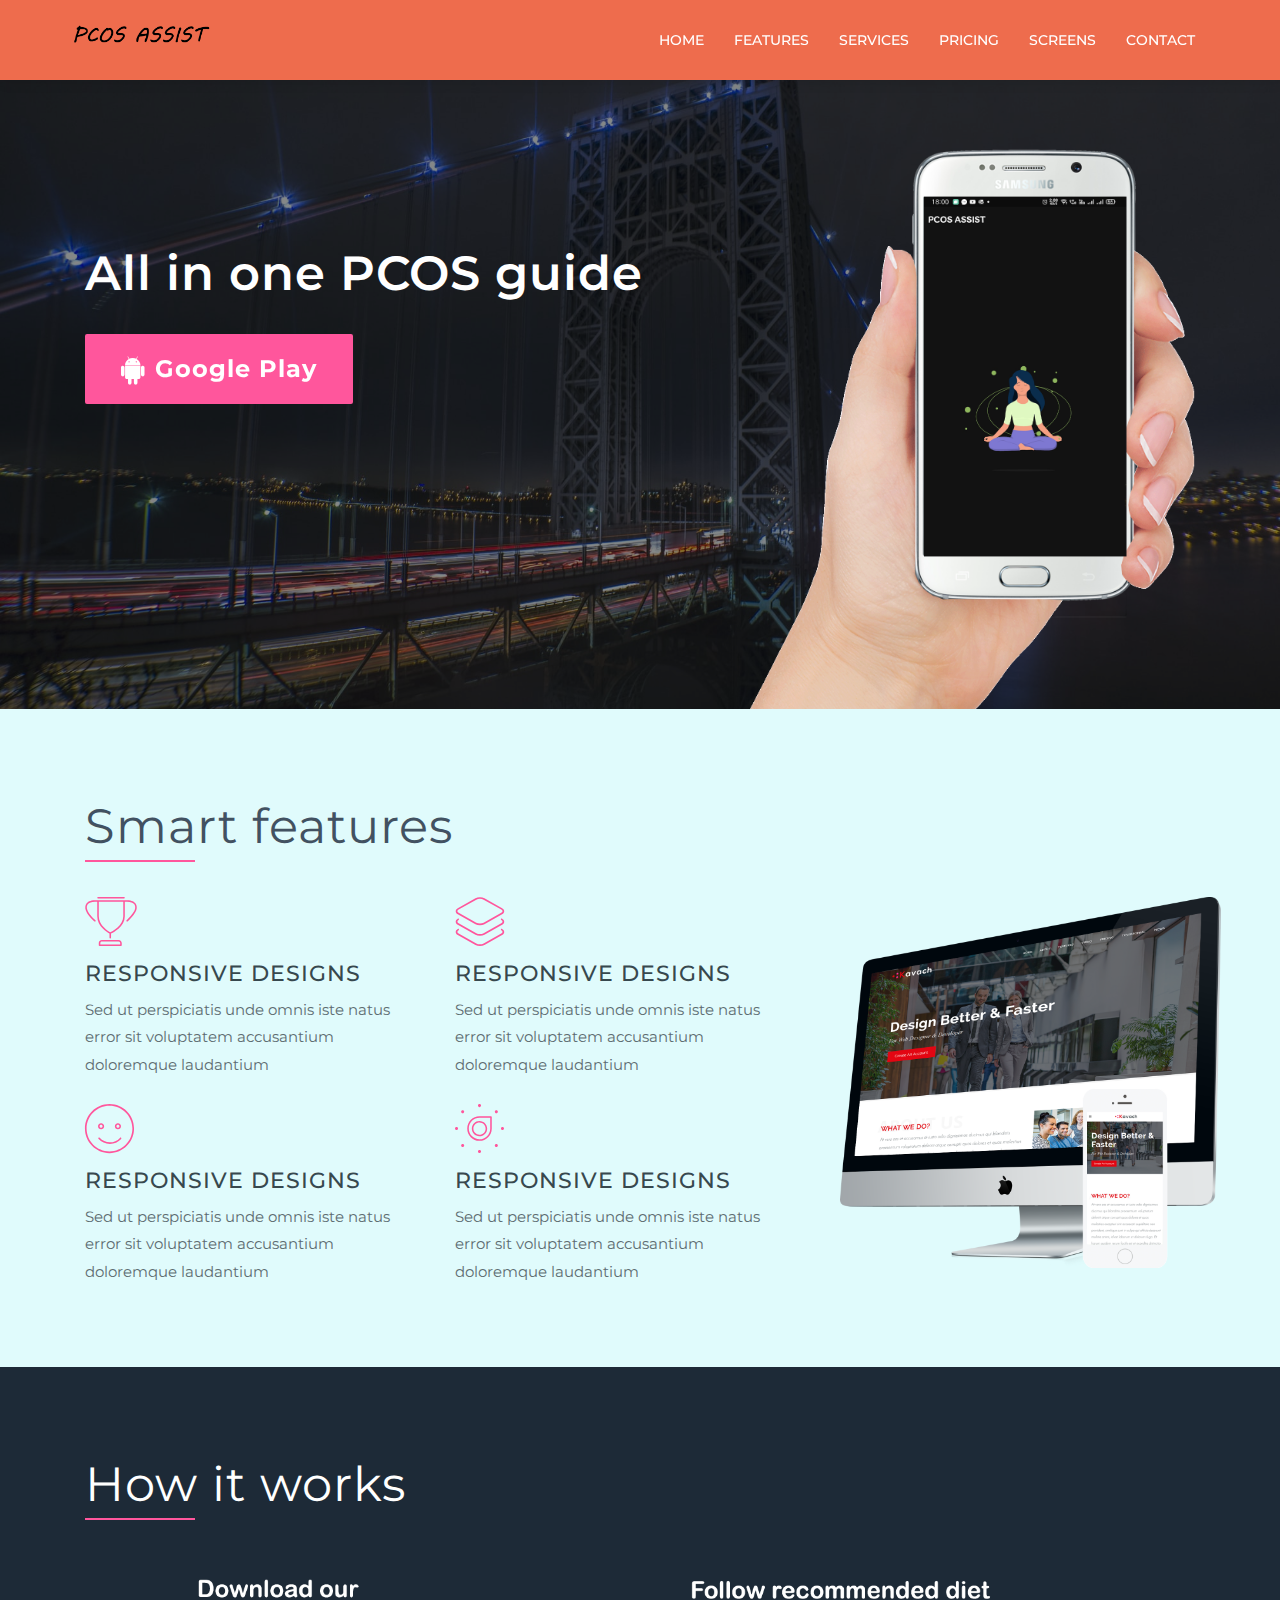
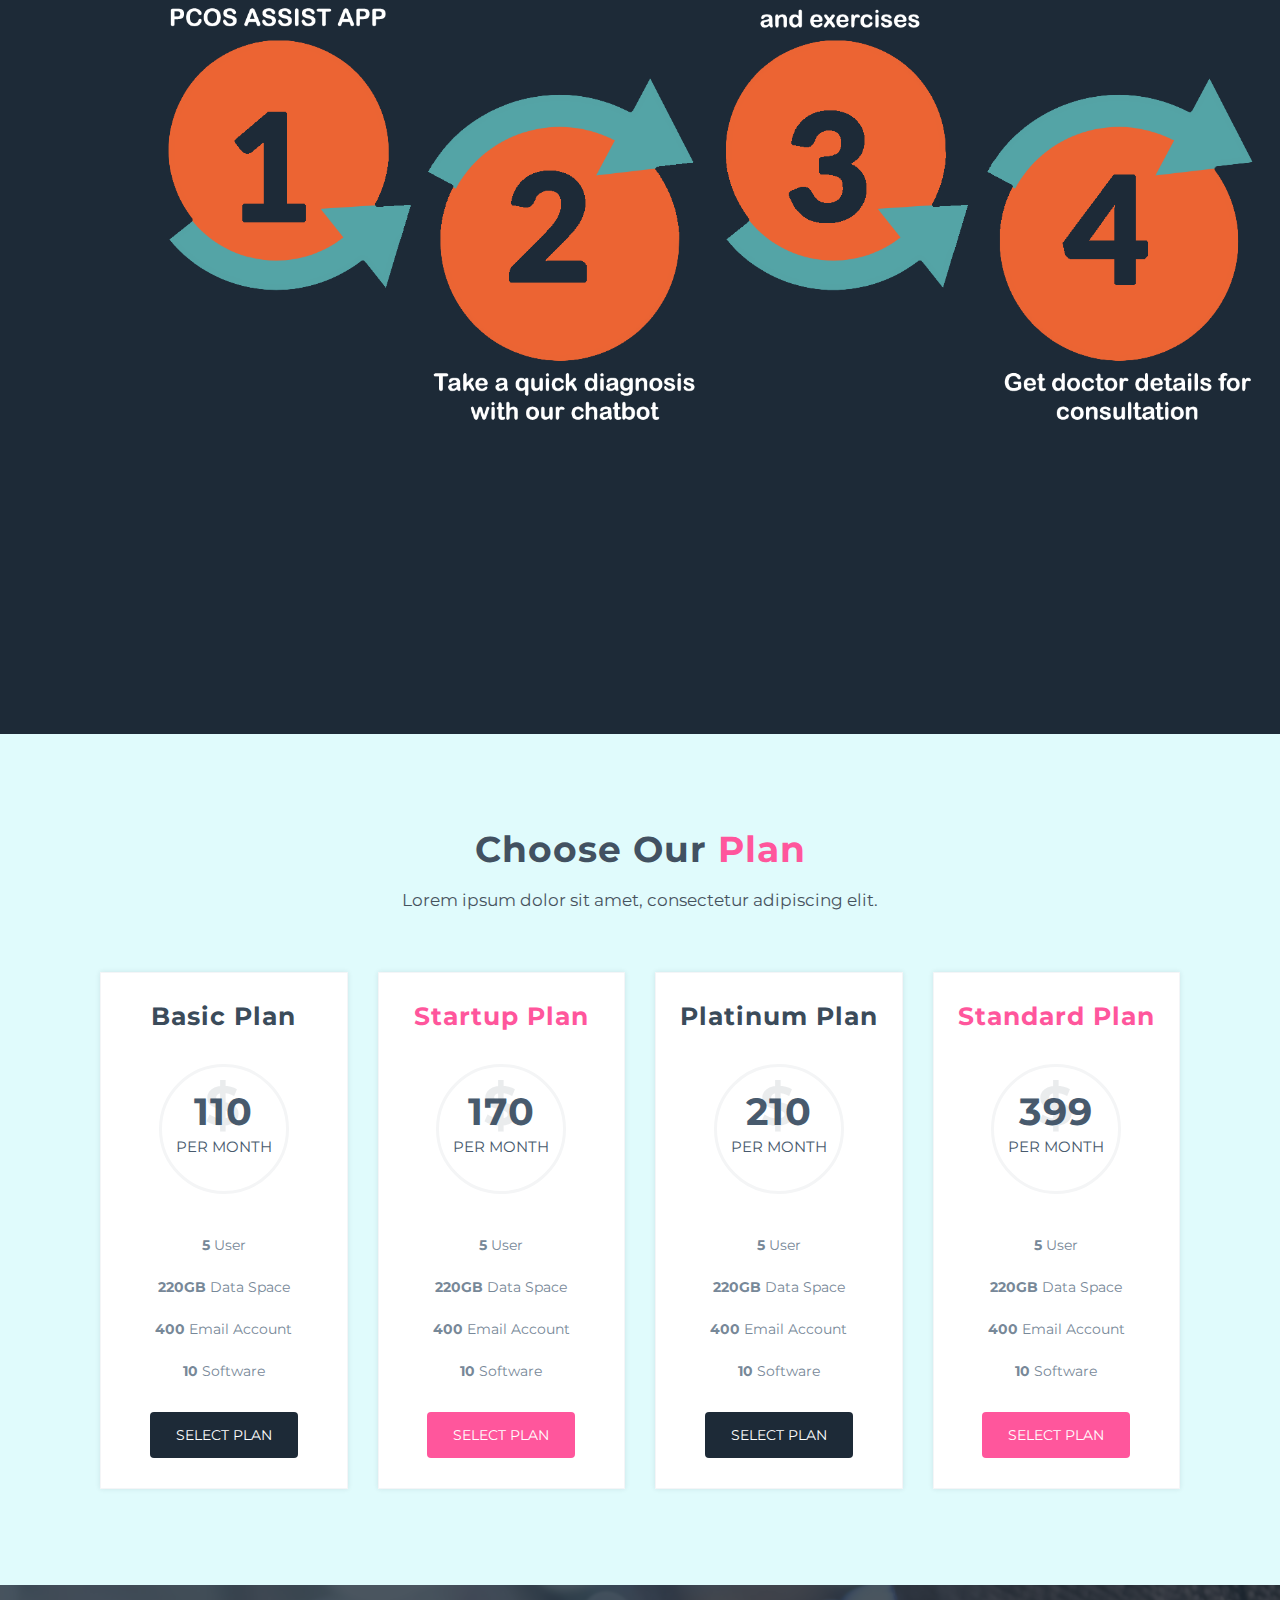
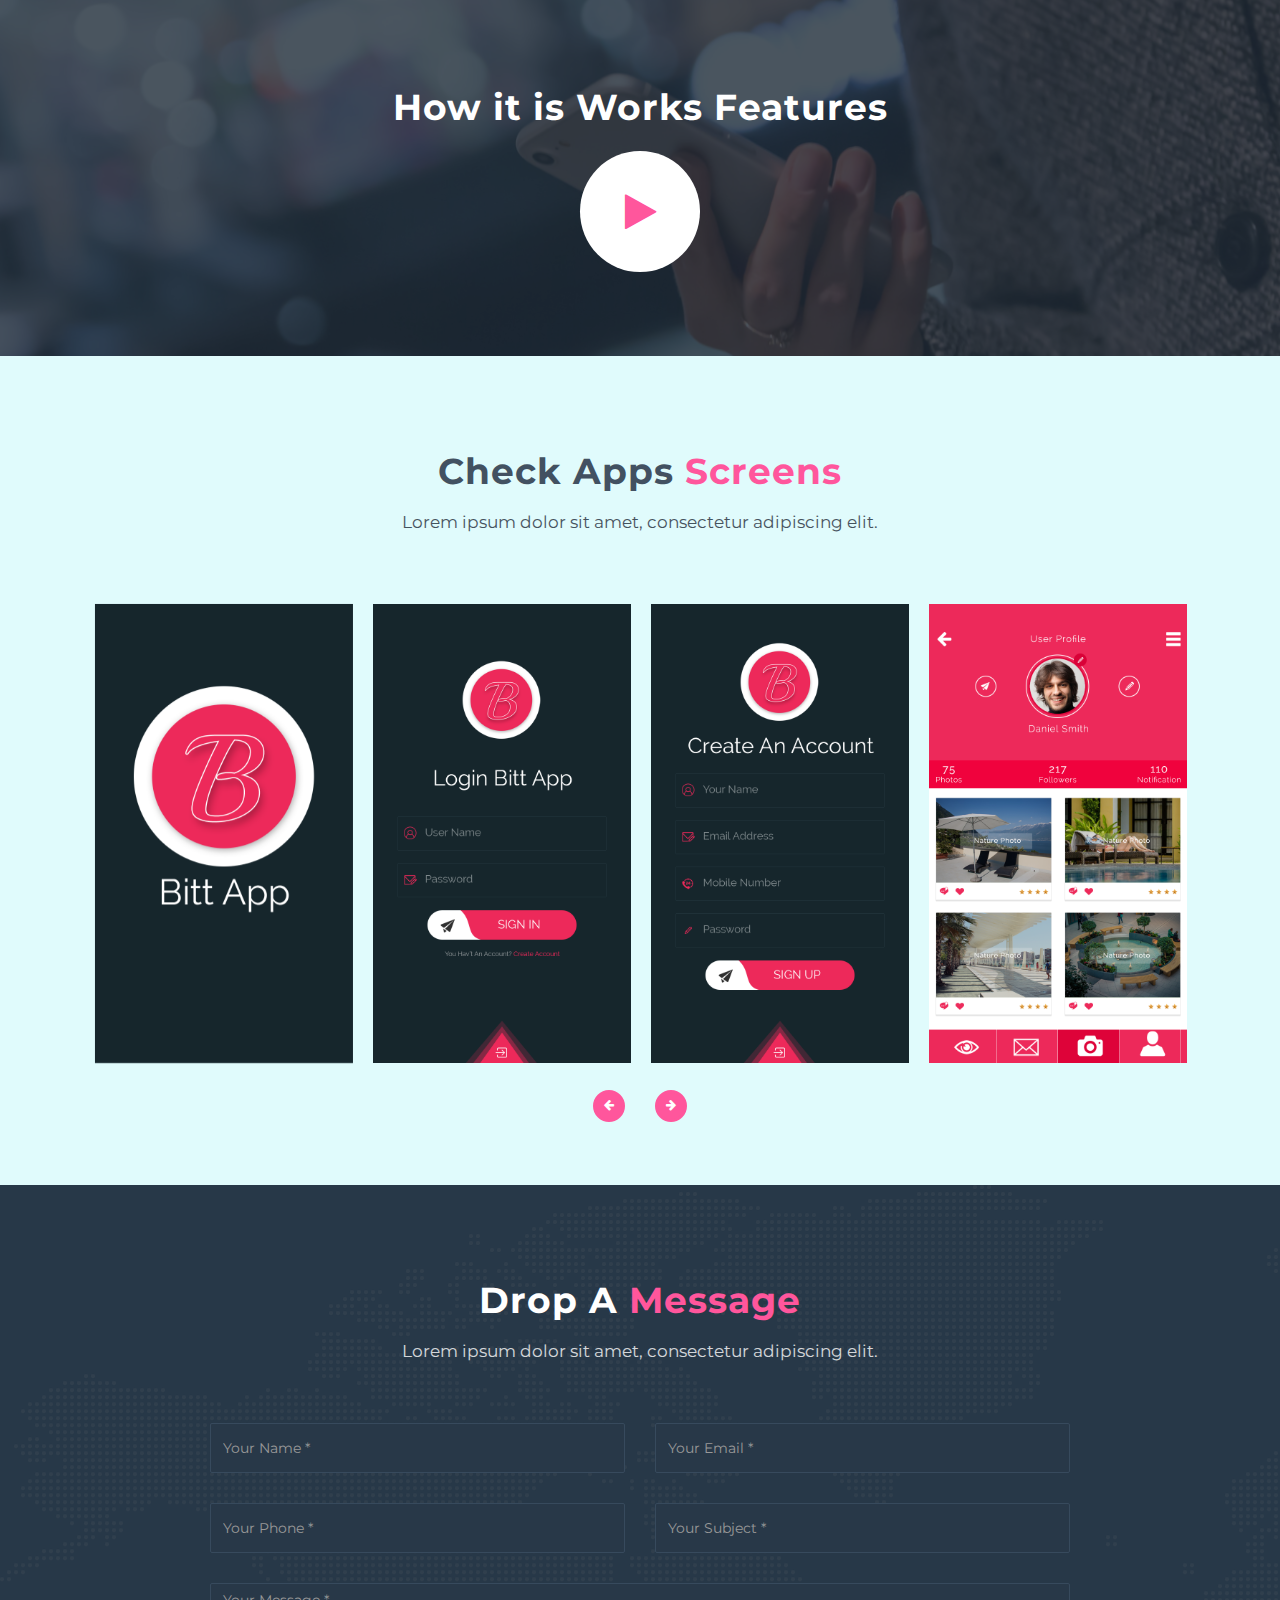
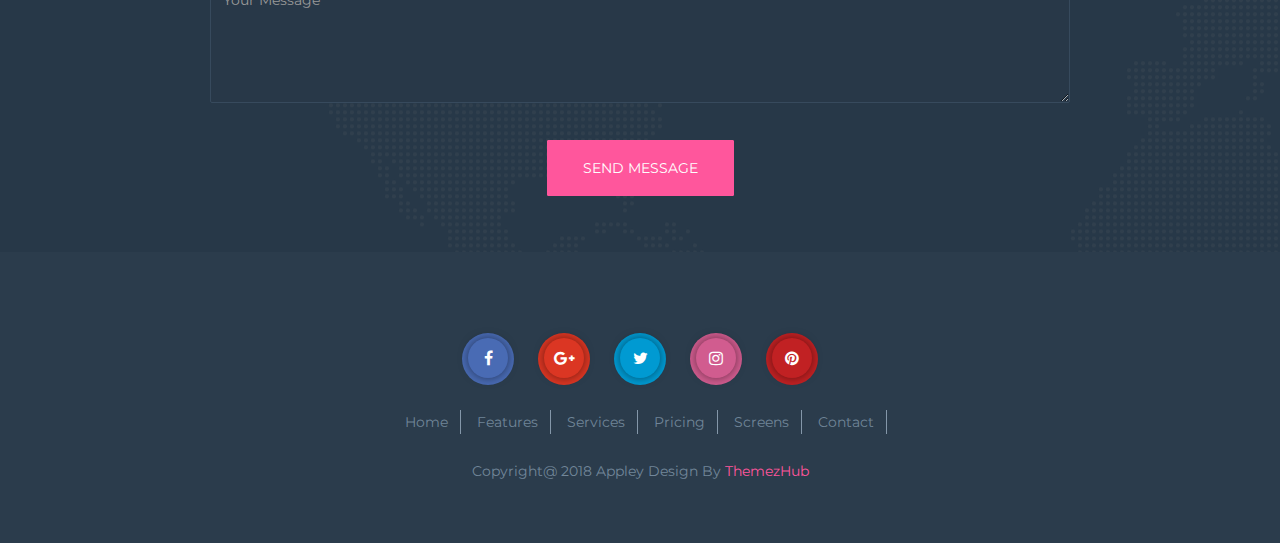
==== index.html @ 5e39ec42 "workflow" ====
<!DOCTYPE html>
<html class="no-js" lang="en"><!--<![endif]-->
	<head>
	<meta http-equiv="Content-Type" content="text/html; charset=UTF-8">
	<meta http-equiv="X-UA-Compatible" content="IE=edge">
	<meta name="viewport" content="width=device-width, initial-scale=1.0">
	<meta name="description" content="Appley is a Responsive HTML5 CSS3 Theme perfect for your business and presentation of your application.">
	<meta name="keywords" content="Software, Html5, Responsive Template, Landing Page, Landing Template, Bootstrap Responsive Template, Bottstrap Design, App, App Template">
	<meta name="robots" content="index,follow">

    <title>Pcos app - all in one guide</title>
    
    <!-- All Plugins Css -->
    <link href="css/plugins.css" rel="stylesheet">
    
    <!-- Custom style -->
    <link href="css/overwrite.css" rel="stylesheet">
    <link href="css/style.css" rel="stylesheet">
    <!-- HTML5 shim and Respond.js for IE8 support of HTML5 elements and media queries -->
    <!--[if lt IE 9]>
      <script src="js/html5shiv.min.js"></script>
      <script src="js/respond.min.js"></script>
    <![endif]-->

     <link rel="icon" type="text/css" href="img/pcos_favicon.png">
    
	</head>
	<body>
		<div class="wrapper">  
		<!-- Start Navigation -->
		<nav class="navbar navbar-default navbar-fixed white bootsnav on no-full">

			<div class="container">            
				<!-- End Atribute Navigation -->
				
				<!-- Start Header Navigation -->
				<div class="navbar-header">
					<button type="button" class="navbar-toggle" data-toggle="collapse" data-target="#navbar-menu">
						<i class="fa fa-bars"></i>
					</button>
					<a class="navbar-brand" href="#brand"><img src="img/logo.png" class="logo" alt=""></a>
				</div>
				<!-- End Header Navigation -->



				<!-- Begin: Navbar Section -->
				<div class="collapse navbar-collapse" id="navbar-menu">
					<ul class="nav navbar-nav navbar-right" id="my-navigation" data-in="fadeInDown" data-out="fadeOutUp">
						<li  class="active scroll"><a href="#home">Home</a></li>
						<li class="scroll"><a href="#features">Features</a></li>
						<li class="scroll"><a href="#services">Services</a></li>
						<li class="scroll"><a href="#pricing">Pricing</a></li>
						<li class="scroll"><a href="#screens">Screens</a></li>
						<li class="scroll"><a href="#contact">Contact</a></li>
					</ul>
				</div><!-- /.navbar-collapse -->
			</div>   
		</nav>
		<!-- End Navigation -->

		<div class="clearfix"></div>
		<!-- Main jumbotron for a primary marketing message or call to action -->
		<div class="banner" id="home" style="background:url(img/banner.jpeg) no-repeat;">  
			<!-- Wrapper for carousel items -->
			<div class="container">
				<div class="banner-caption">		
					<div class="col-md-7 col-sm-12 banner-text">
						<h1>All in one PCOS guide</h1>
						<a href="https://play.google.com/store/apps/details?id=com.doubleoseven.pcosapp" class="banner-btn login-btn" title="download" ><i class="fa fa-android"></i><h4>Google Play</h4></a>
					</div>
					<div class="col-md-5 hidden-sm hidden-xs">
						<img src="img/iphone.png" class="img-responsive" alt="iphone" />
					</div>
				</div>
			</div>
		</div>
		
		<!-- smart features-->
		<section class="smart-features" id="features">
			<div class="container">
				<div class="row">
					<div class="smart-header">
						<h1>Smart features</h1>
					</div>
				</div>
				<div class="row">
					<div class="col-md-8 col-sm-12 no-padd">
						<div class="col-md-6 col-sm-6 no-padd">
							<div class="features-caption">
								<span class="icon icon-trophy"></span>
								<h3>Responsive Designs</h3>
								<p>Sed ut perspiciatis unde omnis iste natus error sit voluptatem accusantium doloremque laudantium</p>
							</div>
						</div>
						<div class="col-md-6 col-sm-6 no-padd">
							<div class="features-caption">
								<span class="icon icon-layers"></span>
								<h3>Responsive Designs</h3>
								<p>Sed ut perspiciatis unde omnis iste natus error sit voluptatem accusantium doloremque laudantium</p>
							</div>
						</div>
						<div class="col-md-6 col-sm-6 no-padd">
							<div class="features-caption">
								<span class="icon icon-happy"></span>
								<h3>Responsive Designs</h3>
								<p>Sed ut perspiciatis unde omnis iste natus error sit voluptatem accusantium doloremque laudantium</p>
							</div>
						</div>
						<div class="col-md-6 col-sm-6 no-padd">
							<div class="features-caption">
								<span class="icon icon-dial"></span>
								<h3>Responsive Designs</h3>
								<p>Sed ut perspiciatis unde omnis iste natus error sit voluptatem accusantium doloremque laudantium</p>
							</div>
						</div>
					</div>
					<div class="col-md-4 col-sm-12">
						<img src="img/imack-2.png" alt="imack" class="img-responsive imack" />
					</div>
				</div>
			</div>
		</section>
		<!-- Hpw it works-->
		<section class="dark services" id="services">
			<div class="container">
				<div class="row">
					<div class="smart-header-2">
						<h1>How it works</h1>
					</div>
					<div class="workflow-container">
						<br/>
					<img    class="img-responsive imack" src="img\workflow.png" alt="workflow" class="img-responsive imack" />
				</div>
				</div>			
				
		</section>
		
		<!-- pricing plan-->
		<section class="pricing-table" id="pricing">
			<div class="container">
				<div class="row-heading">
						<h2>Choose Our <span>Plan</span></h2>
						<p>Lorem ipsum dolor sit amet, consectetur adipiscing elit.</p>
					</div>
				<div class="row no-padd">
					<div class="col-md-3 col-sm-6">
						<div class="pricing">
							<div class="prc-header">
								<h3>Basic Plan</h3>
							</div>
							<div class="prc-price">
								<h2>$</h2>
								<h3>110</h3>
								<p>Per month</p>
							</div>
							<ul>
								<li><strong>5</strong> User</li>
								<li><strong>220GB</strong> Data Space</li>
								<li><strong>400</strong> Email Account</li>
								<li><strong>10</strong> Software</li>
							</ul>
							<button type="submit" class="btn select-plan" name="" value="">Select Plan</button>
						</div>
					</div>
					<div class="col-md-3 col-sm-6">
						<div class="pricing active">
							<div class="prc-header">
								<h3>Startup Plan</h3>
							</div>
							<div class="prc-price">
								<h2>$</h2>
								<h3>170</h3>
								<p>Per month</p>
							</div>
							<ul>
								<li><strong>5</strong> User</li>
								<li><strong>220GB</strong> Data Space</li>
								<li><strong>400</strong> Email Account</li>
								<li><strong>10</strong> Software</li>
							</ul>
							<button type="submit" class="btn select-plan" name="" value="">Select Plan</button>
						</div>
					</div>
					<div class="col-md-3 col-sm-6">
						<div class="pricing">
							<div class="prc-header">
								<h3>Platinum Plan</h3>
							</div>
							<div class="prc-price">
								<h2>$</h2>
								<h3>210</h3>
								<p>Per month</p>
							</div>
							<ul>
								<li><strong>5</strong> User</li>
								<li><strong>220GB</strong> Data Space</li>
								<li><strong>400</strong> Email Account</li>
								<li><strong>10</strong> Software</li>
							</ul>
							<button type="submit" class="btn select-plan" name="" value="">Select Plan</button>
						</div>
					</div>
			
					<div class="col-md-3 col-sm-6">
						<div class="pricing active">
							<div class="prc-header">
								<h3>Standard Plan</h3>
							</div>
							<div class="prc-price">
								<h2>$</h2>
								<h3>399</h3>
								<p>Per month</p>
							</div>
							<ul>
								<li><strong>5</strong> User</li>
								<li><strong>220GB</strong> Data Space</li>
								<li><strong>400</strong> Email Account</li>
								<li><strong>10</strong> Software</li>
							</ul>
							<button type="submit" class="btn select-plan" name="" value="">Select Plan</button>
						</div>
					</div>
				</div>
			</div>
		</section>
		
		<!-- video section-->
			<section class="video-sec" id="video" style="background:url(img/video-bg.jpeg) no-repeat">
				<div class="container">
					<div class="row">
						<div class="heading">
							<h2>How it is Works Features</h2>
						</div>
					</div>
					<div class="video-part">
						<a href="#" data-toggle="modal" data-target="#my-video" class="video-btn" alt=""><i class="fa fa-play"></i></a>
					</div>
				</div>
			</section>
			
			<!-- app screen-->
			<section class="screen" id="screens">
				<div class="container">
					<div class="row">
						<div class="row-heading">
							<h2>Check Apps <span>Screens</span></h2>
							<p>Lorem ipsum dolor sit amet, consectetur adipiscing elit.</p>
						</div>
					</div>
					<div class="row">
						<div id="app-screen" class="owl-carousel owl-theme">
						  <div class="item">
						  <img src="img/screen-1.png" class="img-responsive">
						  </div>
							<div class="item">
								<img src="img/screen-2.png" class="img-responsive">
							</div>
							<div class="item">
								<img src="img/screen-3.png" class="img-responsive">
							</div>
							<div class="item">
								<img src="img/screen-4.png" class="img-responsive">
							</div>
							<div class="item">
								<img src="img/screen-5.png" class="img-responsive">
							</div>
							<div class="item">
								<img src="img/screen-2.png" class="img-responsive">
							</div>
							<div class="item">
								<img src="img/screen-1.png" class="img-responsive">
							</div>
						</div>
						<div class="customNavigation">
						  <a class="btn prev"><i class="fa fa-arrow-left"></i></a>
						  <a class="btn next"><i class="fa fa-arrow-right"></i></a>
						</div>
					</div>
				</div>
			</section>
			<!--.End app sreen-->
		
			<!-- contact form-->
			<section class="contact dark" id="contact">
				<div class="row">
					<div class="row-heading">
						<h2>Drop A <span>Message</span></h2>
						<p>Lorem ipsum dolor sit amet, consectetur adipiscing elit.</p>
					</div>
				</div>
				<div class="container">
					<div class="col-md-10 col-sm-12 col-md-offset-1">
						<div class="row contact-form">
						<form name="sentMessage" id="contactForm" novalidate>
							<div class="col-sm-6">
								<div class="form-group">
									<input type="text" class="form-control" placeholder="Your Name *" id="name" required data-validation-required-message="Please enter your name.">
									<p class="help-block text-danger"></p>
								</div>
							</div>
							
							<div class="col-sm-6">
								<div class="form-group">
									<input type="email" class="form-control" placeholder="Your Email *" id="email" required data-validation-required-message="Please enter your email address.">
									<p class="help-block text-danger"></p>
								</div>
							</div>
							<div class="col-sm-6">
								<div class="form-group">
									<input type="tel" class="form-control" placeholder="Your Phone *" id="phone" required data-validation-required-message="Please enter your phone number.">
									<p class="help-block text-danger"></p>
								</div>
							</div>
							
							<div class="col-sm-6">
								<div class="form-group">
									<input type="text" class="form-control" placeholder="Your Subject *" id="subject">
									<p class="help-block text-danger"></p>
								</div>
							</div>
							<div class="col-xs-12">
								<div class="form-group">
									<textarea class="form-control" placeholder="Your Message *" id="message" required data-validation-required-message="Please enter a message."></textarea>
									<p class="help-block text-danger"></p>
								</div>
								<div id="success"></div>
								<button type="submit" class="btn btn-success btn-caption submit">Send Message</button>
							</div>
							</form>
						</div>
					</div>	
				</div>
			</section>
			<!--./End contact form-->
			
			<!-- footer -->
			<footer>
				<div class="container">
					<div class="footer-widget">
						<div class="footer-social">
							<ul class="footer-social-pro">
								<li class="facebook"><a href="#"><i class="fa fa-facebook"></i></a></li>
								<li class="google"><a href="#"><i class="fa fa-google-plus"></i></a></li>
								<li class="twitter"><a href="#"><i class="fa fa-twitter"></i></a></li>
								<li class="instagram"><a href="#"><i class="fa fa-instagram"></i></a></li>
								<li class="pinterest"><a href="#"><i class="fa fa-pinterest"></i></a></li>
							</ul>
						</div>
						<div class="footer-widget">
							<ul class="footer-navi">
								<li><a href="#home">Home</a></li>
								<li><a href="#features">Features</a></li>
								<li><a href="#services">Services</a></li>
								<li><a href="#pricing">Pricing</a></li>
								<li><a href="#screens">Screens</a></li>
								<li><a href="#contact">Contact</a></li>
							</ul>
						</div>
						<div class="footer-widget-copy">
							<p>Copyright@ 2018 Appley Design By <a href="https://themezhub.com/">ThemezHub</a></p>
						</div>
					</div>
				</div>
			</footer>
			
			<!-- Video Popup -->
			<div class="modal fade" id="my-video" tabindex="-1" role="dialog" aria-labelledby="myModalLabel2" aria-hidden="true">
				<div class="modal-dialog">
					<div class="modal-content">
						<div class="modal-body">
							<iframe width="100%" height="315" src="https://www.youtube.com/embed/JNF0moyNw_A" frameborder="0" allowfullscreen></iframe>
						</div>
						</div>
				</div>
			</div>   
			<!-- Video Popup --> 


			
			<!-- START JAVASCRIPT -->
			<!-- Placed at the end of the document so the pages load faster -->
			<script type="text/javascript" src="js/jquery.min.js"></script>
			<script type="text/javascript" src="js/owl.carousel.min.js"></script>
			<script src="js/bootstrap.min.js"></script>
			<!-- Place this tag in your head or just before your close body tag. -->
			<!-- contact js-->
			<script src="js/jqBootstrapValidation.js"></script>
			<script src="js/contact_me.js"></script>
			
			<script async="" defer="" src="js/buttons.js"></script>
			<script src="js/bootsnav.js"></script>
			<script src="js/custom.js"></script>

			<script type="text/javascript">
			$('.navbar-nav a').click(function(){
			$('html, body').animate({
				scrollTop: $( $(this).attr('href') ).offset().top
			}, 800);
			return false;
			});
			</script>
			<script type="text/javascript">
			$('.footer-navi a').click(function(){
			$('html, body').animate({
				scrollTop: $( $(this).attr('href') ).offset().top
			}, 800);
			return false;
			});
			</script>
		</div>
	</body>
</html>
---- css/overwrite.css ----
/* ==============================================================

Template name : Bootsnav - Multi Purpose Header
Categorie : Bootstrap Menu in CSS
Author : adamnurdin01
Version : v.1.1
Created : 2016-06-02
Last update : 2016-06-11

============================================================== */
/*
Typography
=========================== */
html,body {
    width:100%;
    height: auto;
    margin:0;
    padding:0;
    overflow-x: hidden;
}

body {
    font-family: 'Open Sans', sans-serif;
    position: relative;
	font-size:14px;
	line-height:24px;
	color:#6f6f6f;
}

a{
    color: #6f6f6f;
}

a,
a:active,
a:focus,
a:hover{
	outline:none;
	-webkit-transition: all 0.3s ease-in-out;
	-moz-transition: all 0.3s ease-in-out;
	-o-transition: all 0.3s ease-in-out;
	-ms-transition: all 0.3s ease-in-out;
	transition: all 0.3s ease-in-out;
}

a:hover{
	text-decoration:underline;
}

h1, h2, h3, h4, h5, h6{
	color:#3f3f3f;
	margin:0 0 15px 0;
    letter-spacing: 1px;
    font-weight: bold;
}


p{
	margin-bottom:20px;
}

.wrapper{
    min-height: 800px;
}

/*
Navbar
=========================== */
/* Navbar Atribute ------*/
.attr-nav > ul > li > a{
    padding: 28px 15px;
}

ul.cart-list > li.total > .btn{
    border-bottom: solid 1px #cfcfcf !important;
    color: #fff !important;
    padding: 10px 15px;
}
nav.navbar.bootsnav{
background-color:#ffffff;
border-bottom:1px solid #e4e4e4;
}
@media (min-width: 1024px) {
    /* Navbar General ------*/
    nav.navbar ul.nav > li > a{
        padding: 30px 15px;
        font-weight: 600;
    }
    
    nav.navbar .navbar-brand{
        margin-top: 0;
    }
    
    nav.navbar .navbar-brand img.logo{
        width: 150px;
    }

    nav.navbar .navbar-brand{
        margin-top: 4px;
    }
    
    nav.navbar .navbar-brand img.logo{
        width: 140px;
    }
    
    nav.navbar li.dropdown ul.dropdown-menu{
        border-top: solid 5px;
    }
    
    /* Navbar Center ------*/
    nav.navbar-center .navbar-brand{
        margin: 0 !important;
    }
    
    /* Navbar Brand Top ------*/
    nav.navbar-brand-top .navbar-brand{
        margin: 10px !important;
    }
    
    /* Navbar Full ------*/
    nav.navbar-full .navbar-brand{
        position: relative;
        top: -15px;
    }
    
    /* Navbar Sidebar ------*/
    nav.navbar-sidebar ul.nav,
    nav.navbar-sidebar .navbar-brand{
        margin-bottom: 50px;
    }
    
    nav.navbar-sidebar ul.nav > li > a{
        padding: 10px 15px;
        font-weight: bold;
    }
    
    /* Navbar Transparent & Fixed ------*/
    nav.navbar.bootsnav.navbar-transparent.white{
        background-color:#ffffff;
        border-bottom: none;
    }
    
    nav.navbar.navbar-inverse.bootsnav.navbar-transparent.dark,
    nav.navbar.bootsnav.navbar-transparent.dark{
        background-color: rgba(0,0,0,0.3);
        border-bottom: solid 1px #555;
    }
    
    nav.navbar.bootsnav.navbar-transparent.white .attr-nav{
        border-left: solid 1px #bbb;
    }
    
    nav.navbar.navbar-inverse.bootsnav.navbar-transparent.dark .attr-nav,
    nav.navbar.bootsnav.navbar-transparent.dark .attr-nav{
        border-left: solid 1px #555;
    }
    
    nav.navbar.bootsnav.no-background.white .attr-nav > ul > li > a,
    nav.navbar.bootsnav.navbar-transparent.white .attr-nav > ul > li > a,
    nav.navbar.bootsnav.navbar-transparent.white ul.nav > li > a,
    nav.navbar.bootsnav.no-background.white ul.nav > li > a{
        color: rgba(255,255,255,0,5);
    }
    
    nav.navbar.bootsnav.navbar-transparent.dark .attr-nav > ul > li > a,
    nav.navbar.bootsnav.navbar-transparent.dark ul.nav > li > a{
        color: #eee;
    }
}

@media (max-width: 992px) {
    /* Navbar General ------*/
    nav.navbar .navbar-brand{
        margin-top: 0;
        position: relative;
        top: -2px;
    }
    
    nav.navbar .navbar-brand img.logo{
        width: 140px;
    }
    
    .attr-nav > ul > li > a{
        padding: 16px 15px 15px;
    }
    
    /* Navbar Mobile slide ------*/
    nav.navbar.navbar-mobile ul.nav > li > a{
        padding: 15px 15px;
    }
    
    nav.navbar.navbar-mobile ul.nav ul.dropdown-menu > li > a{
        padding-right: 15px !important;
        padding-top: 15px !important;
        padding-bottom: 15px !important;
    }
    
    nav.navbar.navbar-mobile ul.nav ul.dropdown-menu .col-menu .title{
        padding-right: 30px !important;
        padding-top: 13px !important;
        padding-bottom: 13px !important;
    }
    
    nav.navbar.navbar-mobile ul.nav ul.dropdown-menu .col-menu ul.menu-col li a{
        padding-top: 13px !important;
        padding-bottom: 13px !important;
    }
    
    /* Navbar Full ------*/
     nav.navbar-full .navbar-brand{
        top: 0;
        padding-top: 10px;
    }
}

/* Navbar Inverse
=================================*/
nav.navbar.navbar-inverse{
    background-color: #222;
    border-bottom: solid 1px #303030;
}

nav.navbar.navbar-inverse ul.cart-list > li.total > .btn{
    border-bottom: solid 1px #222 !important;
}

nav.navbar.navbar-inverse ul.cart-list > li.total .pull-right{
    color: #fff;
}

nav.navbar.navbar-inverse.megamenu ul.dropdown-menu.megamenu-content .content ul.menu-col li a,
nav.navbar.navbar-inverse ul.nav > li > a{
    color: #eee;
}

nav.navbar.navbar-inverse ul.nav > li.dropdown > a{
    background-color: #222;
}

nav.navbar.navbar-inverse li.dropdown ul.dropdown-menu > li > a{
    color: #999;
}

nav.navbar.navbar-inverse ul.nav .dropdown-menu h1,
nav.navbar.navbar-inverse ul.nav .dropdown-menu h2,
nav.navbar.navbar-inverse ul.nav .dropdown-menu h3,
nav.navbar.navbar-inverse ul.nav .dropdown-menu h4,
nav.navbar.navbar-inverse ul.nav .dropdown-menu h5,
nav.navbar.navbar-inverse ul.nav .dropdown-menu h6{
    color: #fff;
}

nav.navbar.navbar-inverse .form-control{
    background-color: #333;
    border-color: #303030;
    color: #fff;
}

nav.navbar.navbar-inverse .attr-nav > ul > li > a{
    color: #eee;
}

nav.navbar.navbar-inverse .attr-nav > ul > li.dropdown ul.dropdown-menu{
    background-color: #222;
    border-left: solid 1px #303030;
    border-bottom: solid 1px #303030;
    border-right: solid 1px #303030;
}

nav.navbar.navbar-inverse ul.cart-list > li{
    border-bottom: solid 1px #303030;
    color: #eee;
}

nav.navbar.navbar-inverse ul.cart-list > li img{
    border: solid 1px #303030;
}

nav.navbar.navbar-inverse ul.cart-list > li.total{
    background-color: #333;
}

nav.navbar.navbar-inverse .share ul > li > a{
    background-color: #555;
}

nav.navbar.navbar-inverse .dropdown-tabs .tab-menu{
    border-right: solid 1px #303030;
}

nav.navbar.navbar-inverse .dropdown-tabs .tab-menu > ul > li > a{
    border-bottom: solid 1px #303030;
}

nav.navbar.navbar-inverse .dropdown-tabs .tab-content{
    border-left: solid 1px #303030;
}

nav.navbar.navbar-inverse .dropdown-tabs .tab-menu > ul > li > a:hover,
nav.navbar.navbar-inverse .dropdown-tabs .tab-menu > ul > li > a:focus,
nav.navbar.navbar-inverse .dropdown-tabs .tab-menu > ul > li.active > a{
    background-color: #333 !important;
}

nav.navbar-inverse.navbar-full ul.nav > li > a{
    border:none;
}

nav.navbar-inverse.navbar-full .navbar-collapse .wrap-full-menu{
    background-color: #222;
}

nav.navbar-inverse.navbar-full .navbar-toggle{
    background-color: #222 !important;
    color: #6f6f6f;
}

@media (min-width: 1024px) {
    nav.navbar.navbar-inverse ul.nav .dropdown-menu{
        background-color: #222 !important;
        border-left: solid 1px #303030 !important;
        border-bottom: solid 1px #303030 !important;
        border-right: solid 1px #303030 !important;
    }

    nav.navbar.navbar-inverse li.dropdown ul.dropdown-menu > li > a{
        border-bottom: solid 1px #303030;
    }
    
    nav.navbar.navbar-inverse ul.dropdown-menu.megamenu-content .col-menu{
        border-left: solid 1px #303030;
        border-right: solid 1px #303030;
    }
    
    nav.navbar.navbar-inverse.navbar-transparent.dark{
        background-color: rgba(0,0,0,0.3);
        border-bottom: solid 1px #999;
    }
    
    nav.navbar.navbar-inverse.navbar-transparent.dark .attr-nav{
        border-left: solid 1px #999;
    }
    
    nav.navbar.navbar-inverse.no-background.white .attr-nav > ul > li > a,
    nav.navbar.navbar-inverse.navbar-transparent.dark .attr-nav > ul > li > a,
    nav.navbar.navbar-inverse.navbar-transparent.dark ul.nav > li > a,
    nav.navbar.navbar-inverse.no-background.white ul.nav > li > a{
        color: #fff;
    }
    
    nav.navbar.navbar-inverse.no-background.dark .attr-nav > ul > li > a,
    nav.navbar.navbar-inverse.no-background.dark .attr-nav > ul > li > a,
    nav.navbar.navbar-inverse.no-background.dark ul.nav > li > a,
    nav.navbar.navbar-inverse.no-background.dark ul.nav > li > a{
        color: #3f3f3f;
    }
}
@media (max-width: 992px)  {
    nav.navbar.navbar-inverse .navbar-toggle{
        color: #eee;
        background-color: #222 !important;
    }
    
    nav.navbar.navbar-inverse .navbar-nav > li > a{
        border-top: solid 1px #303030;
        border-bottom: solid 1px #303030;
    }
    
    nav.navbar.navbar-inverse ul.nav li.dropdown ul.dropdown-menu  > li > a{
        color: #999;
        border-bottom: solid 1px #303030;
    }
    
    nav.navbar.navbar-inverse .dropdown .megamenu-content .col-menu .title{
        border-bottom: solid 1px #303030;
        color: #eee;
    }
    
    nav.navbar.navbar-inverse .dropdown .megamenu-content .col-menu ul > li > a{
        border-bottom: solid 1px #303030;
        color: #999 !important;
    }
    
    nav.navbar.navbar-inverse .dropdown .megamenu-content .col-menu.on:last-child .title{
        border-bottom: solid 1px #303030;
    }
    
    nav.navbar.navbar-inverse .dropdown-tabs .tab-menu > ul{
        border-top: solid 1px #303030;
    }
    
    nav.navbar.navbar-inverse.navbar-mobile .navbar-collapse{
        background-color: #222;
    }
}

@media (min-width: 768px)  {
.carousel-caption {
    right: 5%;
    left: 5%;
    padding-bottom: 30px;
	top:35%;
}
.carousel-caption img{
max-width:100%;
position:relative;
top:-100px;
}
.carousel.slide{
/*height:90vh;*/
}
}
@media (max-width: 767px)  {
    nav.navbar.navbar-inverse.navbar-mobile ul.nav{
        border-top: solid 1px #222;
    }
	.carousel.slide .carousel-caption{
	padding:40px 0;
	}
}
---- css/style.css ----
/*------------------------------------------------------------------
Project:	Appley
Version:	1.0
Last change:	April 17 2018
Primary use:	App Landing Page
-------------------------------------------------------------------*/

/* ==========================================================================
   Author's custom styles
========================================================================== */
@import url("https://fonts.googleapis.com/css?family=Raleway:300,400,500,700,800");
@import url("https://fonts.googleapis.com/css?family=Montserrat:300,400,500,600,700");
/*---------------General style---------------*/
a:hover,
a:focus {
  text-decoration: none;
}
body {
  background: #e0fbfc;
  font-family: "Montserrat", sans-serif;
}
section {
  padding: 6.5em 0 4em 0;
}
.dark {
  background: #1d2a37;
}
.no-padd {
  padding: 0;
}
.dark .row-heading h2 {
  color: #ffffff;
  text-align: center;
  font-family: "Montserrat", sans-serif;
}
.dark .row-heading h2 span {
  color: #ff569c;
}
.row-heading {
  margin-bottom: 60px;
}
.row-heading h2 {
  color: #425161;
  font-family: "Montserrat", sans-serif;
  text-align: center;
}
.row-heading h2 span {
  color: #ff569c;
}
.row-heading p {
  color: #1d2a37;
  font-size: 17px;
  text-align: center;
  opacity: 0.8;
  font-family: "Montserrat", sans-serif;
}
.dark .row-heading p {
  color: #ffffff;
  text-align: center;
  font-family: "Montserrat", sans-serif;
  opacity: 0.8;
}
/* ==========================================================================
Navigation Style Start
========================================================================== */
nav.navbar.bootsnav {
  background-color: #ee6c4d;
  border-bottom: 1px solid #ff569c;
  box-shadow: 2px 2px 12px 0px rgba(0, 0, 0, 0.1);
  -webkit-box-shadow: 2px 2px 12px 0px rgba(0, 0, 0, 0.1);
  -moz-box-shadow: 2px 2px 12px 0px rgba(0, 0, 0, 0.1);
  -o-box-shadow: 2px 2px 12px 0px rgba(0, 0, 0, 0.1);
  -ms-box-shadow: 2px 2px 12px 0px rgba(0, 0, 0, 0.1);
  border-radius: 0;
  border: none;
  margin-bottom: 0;
}
nav.navbar.bootsnav ul.nav > li > a {
  color: #ffffff;
  font-weight: 500;
}
nav.navbar.bootsnav ul.nav li.megamenu-fw > a:hover,
nav.navbar.bootsnav ul.nav li.megamenu-fw > a:focus,
nav.navbar.bootsnav ul.nav li.active > a:hover,
nav.navbar.bootsnav ul.nav li.active > a:focus,
nav.navbar.bootsnav ul.nav li.active > a {
  background-color: transparent;
  border-bottom: none;
  color: #ffffff;
}
/* ==========================================================================
Scroll Effect Style Start
========================================================================== */
.hiddens {
  opacity: 0;
}

.visible {
  opacity: 1;
}
/* ==========================================================================
Banner Style Start
========================================================================== */
.banner {
  background-size: cover !important;
  background-repeat: no-repeat;
  position: relative;
  padding-top: 10%;
  overflow: hidden;
}
.banner:before {
  position: absolute;
  top: 0;
  bottom: 0;
  left: 0;
  right: 0;
  display: block;
  content: "";
  background: rgba(12, 15, 18, 0.5);
}
.banner-text {
  margin-top: 10%;
}
.banner h1 {
  color: #ffffff;
  text-align: left;
  text-shadow: none;
  font-family: "Montserrat", sans-serif;
  font-weight: 600;
  line-height: 1.3;
}
.banner img {
  float: left;
}

.download-btn {
  display: inline-block;
  float: left;
  -webkit-transform: translateZ(0);
  transform: translateZ(0);
  box-shadow: 0 0 1px rgba(0, 0, 0, 0);
  -webkit-backface-visibility: hidden;
  backface-visibility: hidden;
  -moz-osx-font-smoothing: grayscale;
  position: relative;
  padding: 18px 34px;
  background: rgba(255, 255, 255, 0.2);
  border: 2px solid #ffffff;
  color: #ffffff;
  border-radius: 2px;
  margin-right: 15px;
  font-size: 24px;
  margin-top: 15px;
  margin-bottom: 15px;
  font-family: "Montserrat", sans-serif;
  text-align: center;
}
.banner-btn h4 {
  text-align: left;
  font-family: "Montserrat", sans-serif;
  display: inline-block;
  margin: 0;
  color: #ffffff;
}
.banner-btn.login-btn i {
  color: #ffffff;
}
.banner-btn i {
  color: #ff569c;
  font-size: 30px;
  margin-right: 10px;
  float: left;
}
.banner-btn:hover h4 {
  color: #ffffff;
}

.login-btn {
  display: inline-block;
  float: left;
  -webkit-transform: translateZ(0);
  transform: translateZ(0);
  box-shadow: 0 0 1px rgba(0, 0, 0, 0);
  -webkit-backface-visibility: hidden;
  backface-visibility: hidden;
  -moz-osx-font-smoothing: grayscale;
  position: relative;
  padding: 18px 34px;
  background: #ff569c;
  border: 2px solid #ff569c;
  color: #ffffff;
  font-size: 24px;
  border-radius: 2px;
  margin-top: 15px;
  margin-bottom: 15px;
  font-family: "Montserrat", sans-serif;
}
.login-btn:hover {
  color: #ed295a;
}

.row {
  margin-right: 15px;
  margin-left: 15px;
}
/*--------------Smart features---------------*/
.smart-header {
  margin-bottom: 2.5em;
}
.smart-header-2 {
  margin-bottom: 2.5em;
}
.features-caption {
  margin-bottom: 25px;
  padding-right: 30px;
}
.smart-header h1 {
  font-weight: 400;
  color: #425161;
  position: relative;
  padding-bottom: 10px;
  font-family: "Montserrat", sans-serif;
}
.smart-header h1:before {
  position: absolute;
  left: 0;
  bottom: 0;
  content: "";
  display: block;
  height: 2px;
  width: 110px;
  background: #ff569c;
}
.smart-header-2 h1 {
  font-weight: 400;
  color: #ffffff;
  position: relative;
  padding-bottom: 10px;
  font-family: "Montserrat", sans-serif;
}
.smart-header-2 h1:before {
  position: absolute;
  left: 0;
  bottom: 0;
  content: "";
  display: block;
  height: 2px;
  width: 110px;
  background: #ff569c;
}
.features-caption span {
  font-size: 3.5em;
  color: #ff569c;
  margin-bottom: 10px;
}
.features-caption h3 {
  font-weight: 500;
  color: #37484e;
  text-transform: uppercase;
  font-family: "Montserrat", sans-serif;
  font-size: 22px;
  margin-bottom: 4px;
}
.features-caption p {
  color: #5d6c71;
  font-size: 15.4px;
  line-height: 1.8;
  font-family: "Montserrat", sans-serif;
}

/*-----------Service style---------------*/
.service-caption {
  margin-bottom: 25px;
}
.service-content {
  display: table-cell;
  margin-left: 50px;
}
.service-caption span {
  width: 40px;
  height: 40px;
  float: left;
  font-size: 25px;
  margin-top: 5px;
  color: #ff569c;
}
.service-content h4 {
  font-weight: 500;
  text-transform: capitalize;
  font-family: "Montserrat", sans-serif;
  color: #ffffff;
  margin-bottom: 7px;
}
.service-content p {
  line-height: 1.8;
  font-size: 14.4px;
  color: #90a1b3;
  font-family: "Montserrat", sans-serif;
}
/*---------Pricing Plan---------------*/
.pricing {
  background: #ffffff;
  border: 1px solid #f4f5f7;
  text-align: center;
  margin-bottom: 40px;
  padding: 10px;
  box-shadow: 0px 0px 5px 0px rgba(29, 42, 55, 0.1);
  -webkit-box-shadow: 0px 0px 5px 0px rgba(29, 42, 55, 0.1);
  -moz-box-shadow: 0px 0px 5px 0px rgba(29, 42, 55, 0.1);
}
.prc-header {
  padding: 15px 0;
}
.prc-header h3 {
  font-family: "Montserrat", sans-serif;
  font-size: 25px;
  color: #3b4b5a;
}
.active .prc-header h3 {
  color: #ff569c;
}
.prc-price {
  border: 3px solid #f4f5f6;
  text-align: center;
  width: 130px;
  height: 130px;
  border-radius: 50%;
  display: block;
  margin: 0 auto;
  position: relative;
}
.prc-price h2 {
  position: absolute;
  top: 15px;
  left: 35%;
  font-size: 55px;
  color: #3b4b5a;
  opacity: 0.1;
  font-family: "Montserrat", sans-serif;
}
.prc-price h3 {
  margin-top: 27px;
  color: #485a6d;
  font-family: "Montserrat", sans-serif;
  font-size: 38px;
  margin-bottom: 5px;
}
.prc-price p {
  color: #485a6d;
  font-family: "Montserrat", sans-serif;
  text-transform: uppercase;
  font-size: 15px;
  margin-bottom: 2px;
}
.pricing ul {
  margin: 30px 0 0 0;
  padding: 0;
}
.pricing ul li {
  list-style: none;
  text-align: center;
  color: #778898;
  line-height: 2;
  padding: 7px 0;
  font-family: "Montserrat", sans-serif;
}
button.btn.select-plan {
  padding: 12px 25px;
  color: #ffffff;
  text-transform: uppercase;
  margin: 20px 0;
  background: #1d2a37;
  font-family: "Montserrat", sans-serif;
}
.active button.btn.select-plan {
  background: #ff569c;
}

/*----------------video section------------*/
.video-sec {
  background-size: cover !important;
  background-attachment: fixed;
  background-position: center !important;
  text-align: center;
  position: relative;
}
.heading h2 {
  position: relative;
  font-family: "Montserrat", sans-serif;
  margin-bottom: 20px;
  color: #ffffff;
}
.video-sec:before {
  position: absolute;
  display: block;
  left: 0;
  right: 0;
  top: 0;
  bottom: 0;
  content: "";
  background: rgba(29, 42, 55, 0.8);
}
a.video-btn {
  position: relative;
  display: table;
  margin: 0 auto;
  vertical-align: middle;
  height: 120px;
  width: 120px;
  background: #ffffff;
  line-height: 120px;
  border-radius: 50%;
  transition: all 0.4s;
}
a.video-btn i {
  font-size: 40px;
  width: 120px;
  height: 120px;
  border-radius: 50%;
  color: #ff569c;
  line-height: 120px;
  vertical-align: middle;
  transition: all 0.4s;
}
a.video-btn:hover i {
  background: #ff569c;
  color: #ffffff;
}
/*------------app screen-------------------*/
#app-screen .item {
  margin: 10px;
  color: #fff;
  -webkit-border-radius: 3px;
  -moz-border-radius: 3px;
  border-radius: 2px;
  text-align: center;
}
.customNavigation {
  text-align: center;
}
.customNavigation a {
  -webkit-user-select: none;
  -khtml-user-select: none;
  -moz-user-select: none;
  -ms-user-select: none;
  user-select: none;
  -webkit-tap-highlight-color: rgba(0, 0, 0, 0);
}
.owl-item h2 {
  background: #111111;
  font-size: 20px;
  line-height: 52px;
  margin-top: 0;
  color: #ffffff;
  padding-left: 15px;
  text-align: justify;
}
.owl-item h2 i {
  background: #007ffe;
  float: right;
  line-height: 52px;
  padding: 0 20px;
}

.btn.next i {
  background: #ff569c;
  border-radius: 100%;
  display: inline-block;
  float: unset;
  height: 32px;
  font-size: 12px;
  line-height: 24px;
  padding: 0;
  color: #ffffff;
  text-align: center;
  width: 32px;
  border: 3px solid #ff569c;
}
.btn.prev i {
  background: #ff569c;
  border-radius: 100%;
  display: inline-block;
  float: unset;
  height: 32px;
  color: #ffffff;
  font-size: 12px;
  line-height: 24px;
  padding: 0;
  text-align: center;
  width: 32px;
  border: 3px solid #ff569c;
}
.owl-controls.clickable {
  display: none;
  visibility: hide;
}
.owl-theme .owl-controls .owl-page {
  display: inline-block;
  zoom: 1;
  display: none;
}
/*---------------contact form----------------*/
.address {
  margin-bottom: 3em;
}
.contact {
  background: #273848 url(../img/map.png);
}
.contact-form {
  text-align: center;
}
.form-control {
  background: #283848;
  border: 1px solid #374a5d;
  height: 50px;
  box-shadow: none !important;
  border-radius: 2px !important;
  display: inline-block;
  color: #ffffff;
}

.form-bott {
  margin-bottom: 15px;
}
textarea.form-control {
  height: 120px;
}
.input-group {
  width: 100%;
}
.form-control:focus {
  border-color: #ff569c;
  box-shadow: 0 1px 1px #ff569c inset, 0 0 8px #de2832;
  outline: 0 none;
}
.btn-caption.submit {
  margin-top: 0;
  padding: 1.2em 2.5em;
  border-radius: 1px;
  text-transform: uppercase;
  background: #ff569c;
  border: 1px solid #ff569c;
}
.jx-contact-info ul {
  margin: 0;
  padding: 0;
}
.jx-contact-info li:first-child {
  padding-bottom: 37px;
  list-style: none;
  margin: 0;
}
.jx-contact-info .icon {
  border: 1px solid #ff569c;
  border-radius: 50%;
  height: 66px;
  margin-top: 4px;
  transition: all 0.3s ease-out 0s;
  width: 66px;
  color: hsl(48, 100%, 50%);
  float: left;
  font-size: 30px;
  position: absolute;
  text-align: center;
}
.jx-contact-info i {
  color: #ff569c;
  padding: 0;
  line-height: 65px !important;
}
.jx-contact-info li {
  list-style: none;
  padding-bottom: 25px;
}
.jx-contact-info .item-position {
  margin-left: 70px;
  padding-left: 9px;
}
.jx-contact-info .title {
  color: #ffffff;
  font-size: 20px;
  font-weight: 500;
  line-height: 30px;
}

.jx-contact-info .discription {
  font-size: 15.3px;
  line-height: 22px;
}
.jx-contact-info {
  margin-top: 50px;
}
.contact-form .form-control {
  margin-bottom: 15px;
}
.icon:hover {
  background: #ff569c;
}
.icon:hover i {
  color: #ffffff;
}
.text-danger li {
  list-style: none;
  color: #ffffff;
  text-align: left;
}
/*--------------footer design----------------*/
footer {
  background: #2b3c4c;
  padding: 4em 0 2.5em 0;
}
.footer-widget {
  padding: 25px 0;
  text-align: center;
}
.footer-widget-copy {
  text-align: center;
}
.footer-social-pro {
  margin: 0 auto;
  text-align: center;
  padding: 0;
  display: block;
}
.footer-social-pro li {
  margin: 0 10px;
  display: inline-block;
  list-style: none;
}
.footer-social-pro li i {
  width: 40px;
  height: 40px;
  border-radius: 50px;
  background: transparent;
  line-height: 40px;
  color: #ffffff;
  font-size: 16px;
  box-shadow: 0px 0px 10px 0px rgba(0, 0, 0, 0.5);
}
.footer-social-pro li a {
  width: 52px;
  height: 52px;
  display: inline-block;
  line-height: 52px;
  border-radius: 50px;
}
.footer-social-pro li.facebook a {
  background: #496bb4;
}
.footer-social-pro li.facebook a i {
  background: #496bb4;
}
.footer-social-pro li.google a {
  background: #db3623;
}
.footer-social-pro li.google a i {
  background: #db3623;
}
.footer-social-pro li.twitter a {
  background: #009ad2;
}
.footer-social-pro li.twitter a i {
  background: #009ad2;
}
.footer-social-pro li.instagram a {
  background: #d15c8f;
}
.footer-social-pro li.instagram a i {
  background: #d15c8f;
}
.footer-social-pro li.pinterest a {
  background: #c12123;
}
.footer-social-pro li.pinterest a i {
  background: #c12123;
}
.footer-navi {
  margin: 0 auto;
  text-align: center;
  padding: 0;
  display: block;
}
.footer-navi li {
  padding: 0 12px;
  border-right: 1px solid #8497a9;
  display: inline-block;
  list-style: none;
}
.footer-navi li a {
  color: #708598;
  font-family: "Montserrat", sans-serif;
}
.footer-widget-copy p {
  color: #72879a;
  margin: 0;
}
.footer-widget-copy p a {
  color: #ff569c;
}

/*-----------------Responsiveness Start-------------------*/

@media only screen and (min-width: 768px) {
  .video-sec {
    padding: 7em 0 6em 0;
  }
  .img-responsive.imack {
    max-width: 112%;
  }
  h1 {
    font-size: 48px;
    line-height: 52px;
  }

  h2 {
    font-size: 36px;
    line-height: 48px;
  }

  h3 {
    font-size: 30px;
    line-height: 36px;
  }

  h4 {
    font-size: 24px;
    line-height: 30px;
  }

  h5 {
    font-size: 18px;
    line-height: 24px;
  }

  h6 {
    font-size: 14px;
    line-height: 18px;
  }
}
@media only screen and (min-width: 1023px) {
}
@media (max-width: 992px) {
  nav.navbar .navbar-brand img.logo {
    width: 106px;
  }
  nav.navbar.bootsnav .navbar-toggle {
    background: transparent !important;
    color: #ffffff;
  }
}
@media (max-width: 768px) {
  .banner {
    padding-top: 100px;
    padding-bottom: 100px;
  }
  .features-caption {
    padding-right: 0;
  }
  .features-caption h3 {
    font-size: 20px;
  }
  .row.contact-form {
    padding: 0;
    margin: 0 -15px;
  }
}
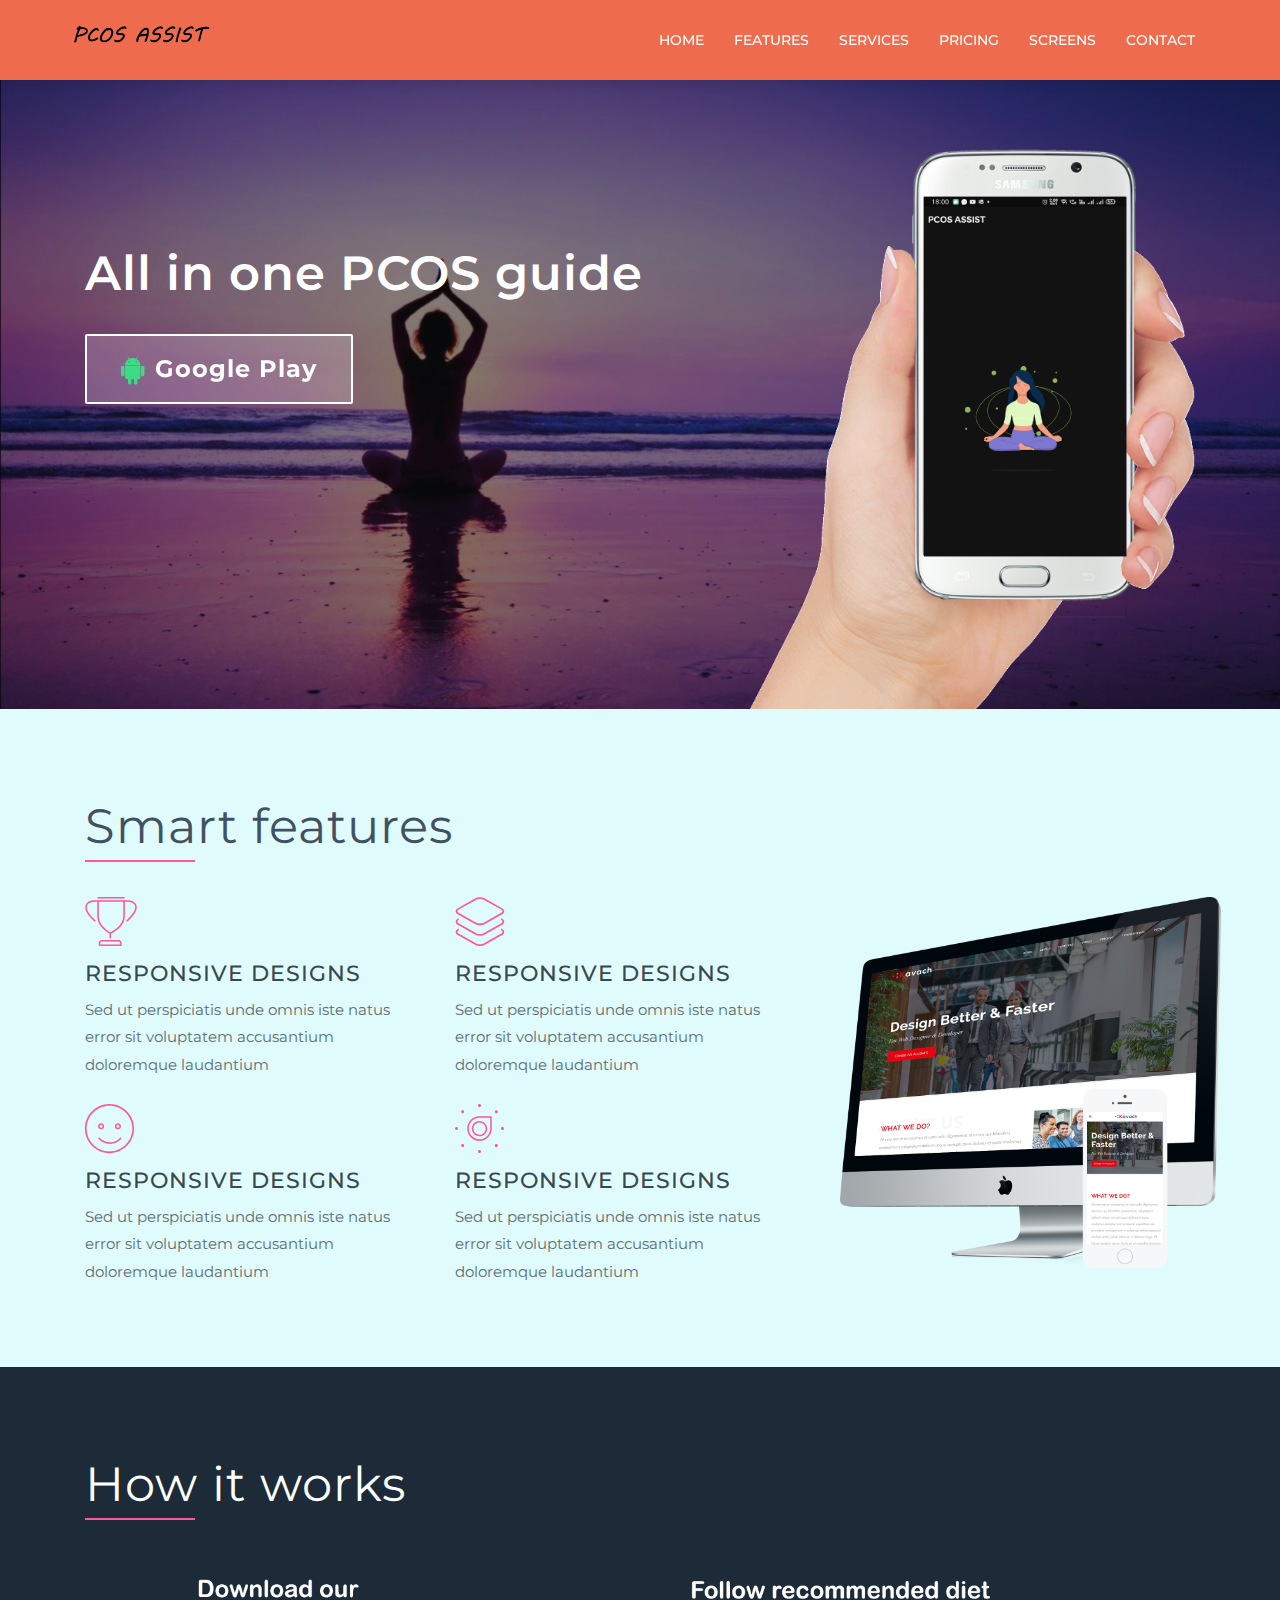
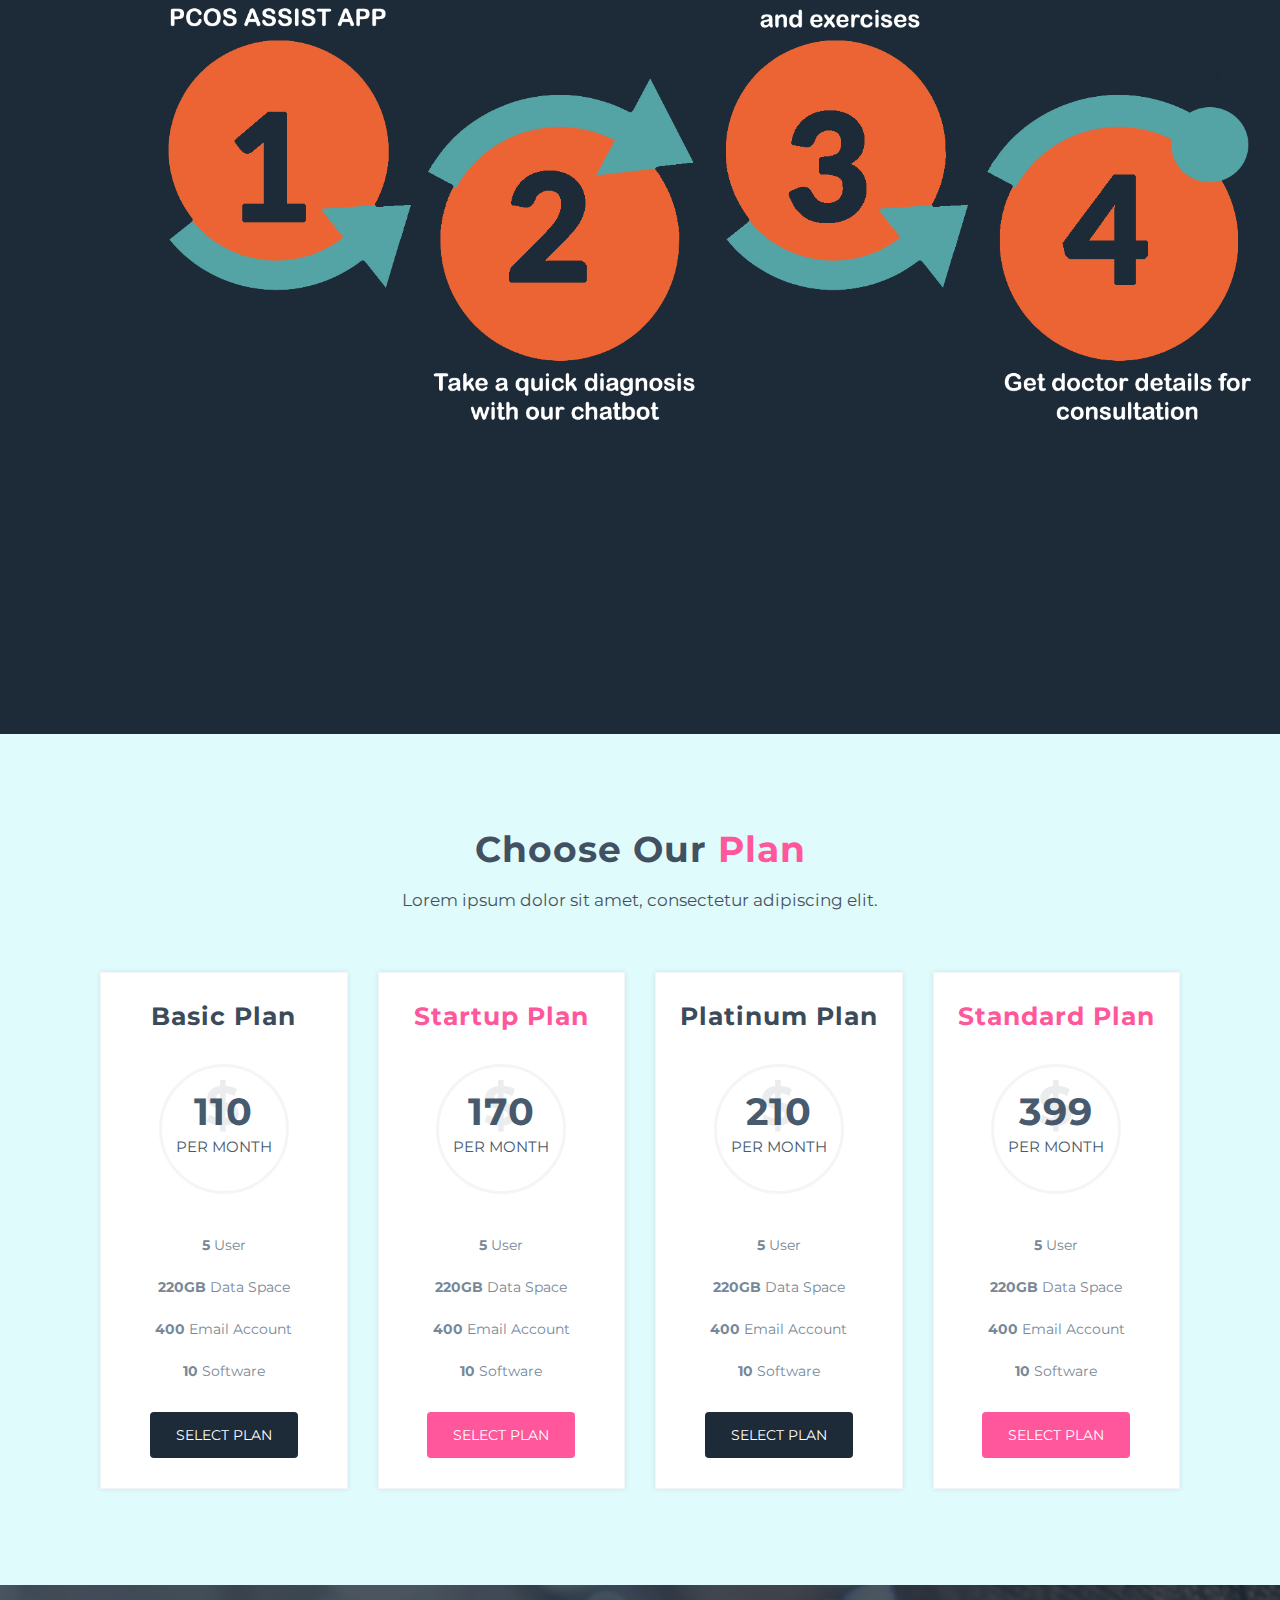
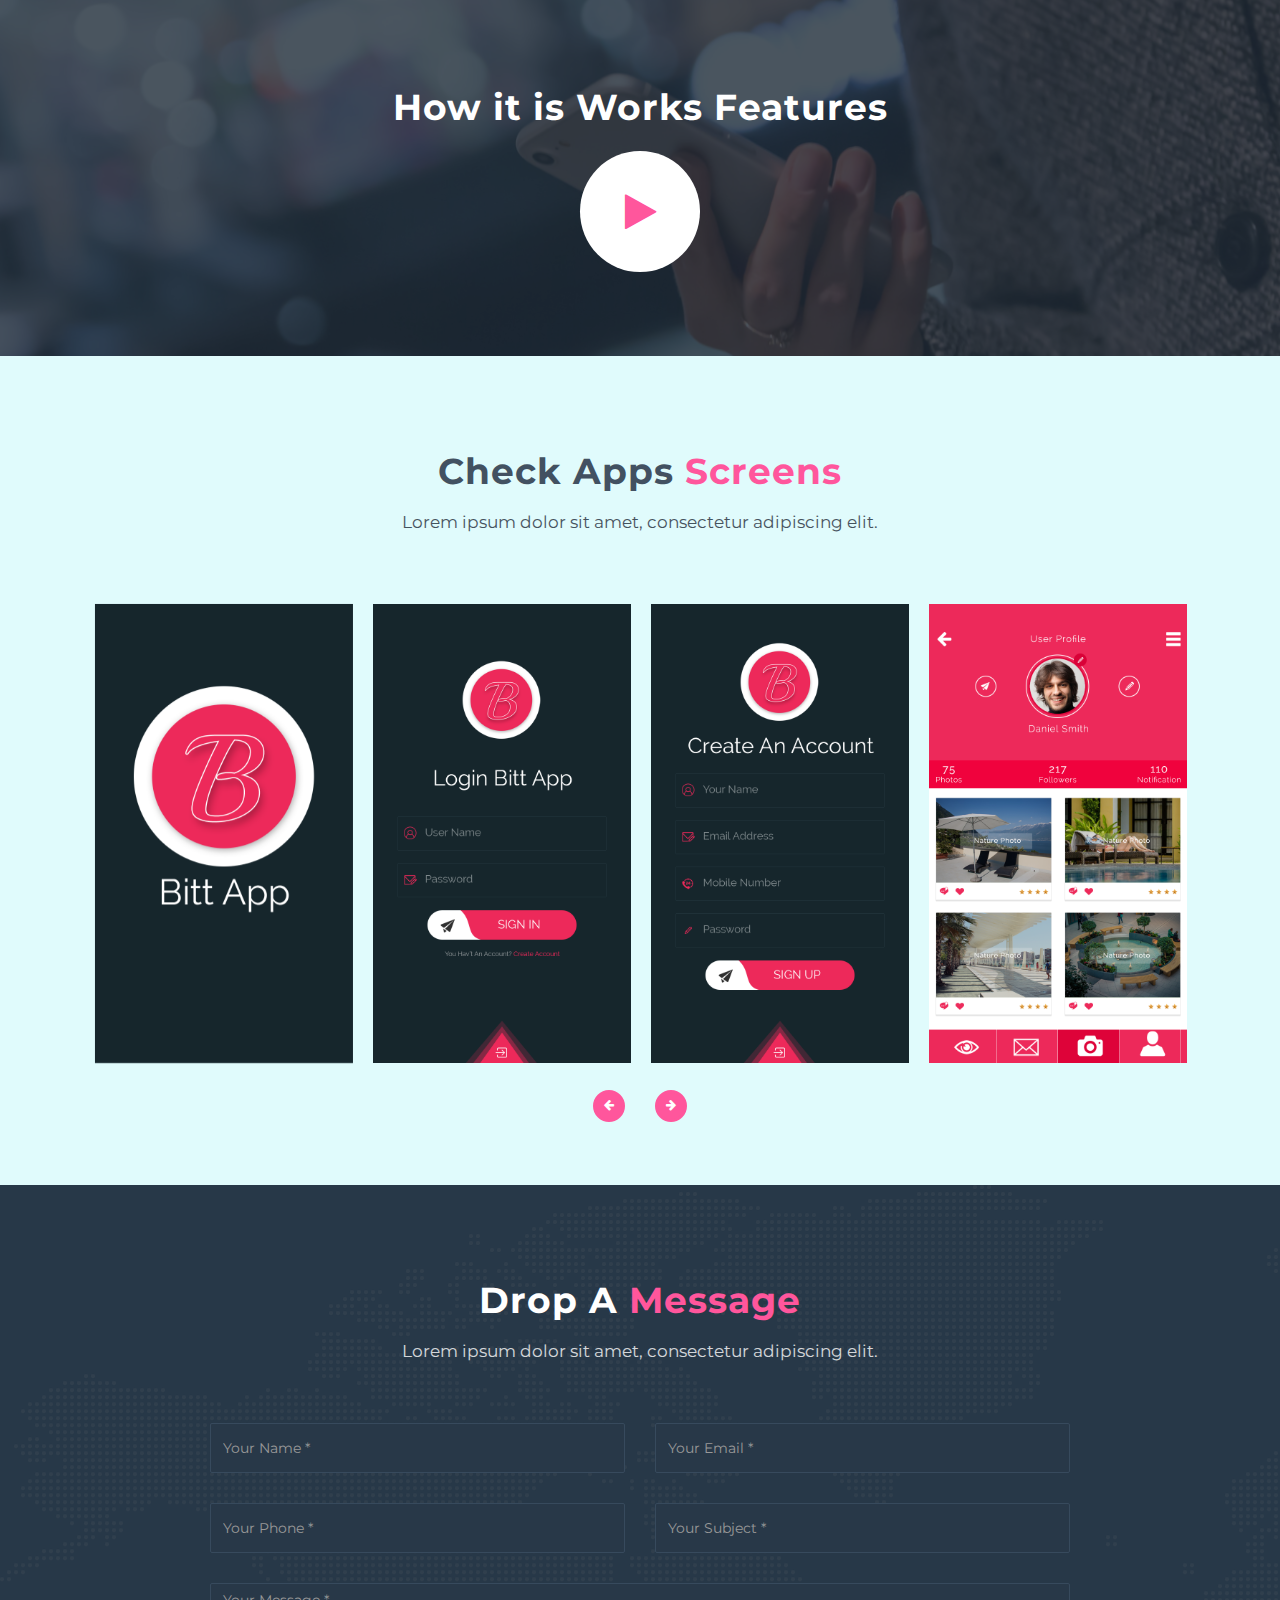
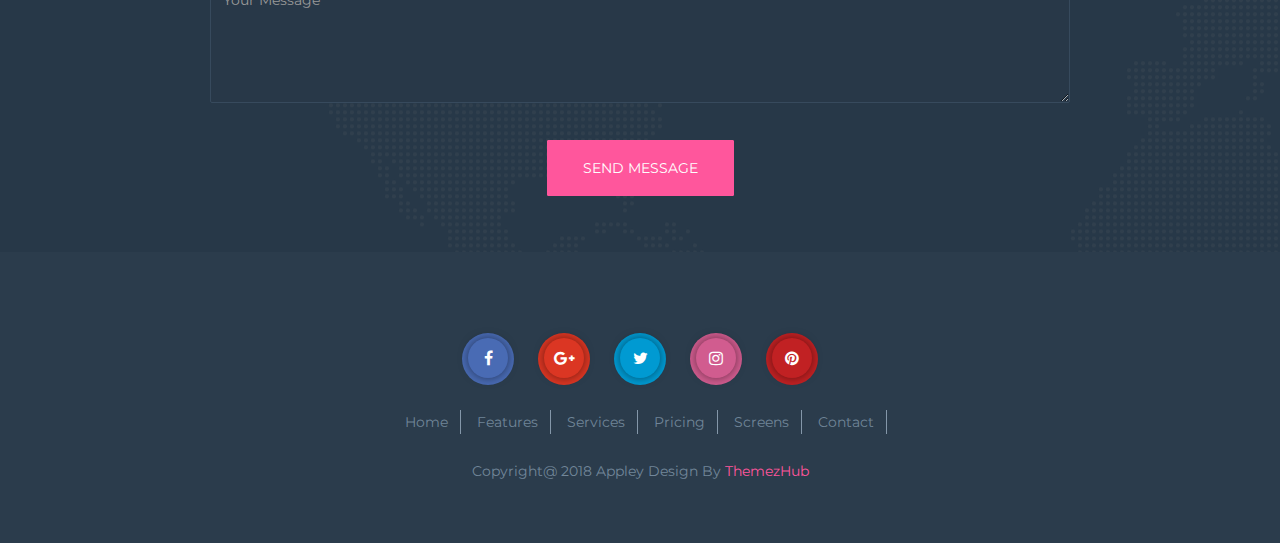
==== commit 6486f3d8: "banner image and playstore link" ====
--- a/index.html
+++ b/index.html
@@ -67,7 +67,7 @@
 				<div class="banner-caption">		
 					<div class="col-md-7 col-sm-12 banner-text">
 						<h1>All in one PCOS guide</h1>
-						<a href="https://play.google.com/store/apps/details?id=com.doubleoseven.pcosapp" class="banner-btn login-btn" title="download" ><i class="fa fa-android"></i><h4>Google Play</h4></a>
+						<a href="https://play.google.com/store/apps/details?id=com.doubleoseven.pcosapp" class="banner-btn download-btn" title="download" ><i class="fa fa-android"></i><h4>Google Play</h4></a>
 					</div>
 					<div class="col-md-5 hidden-sm hidden-xs">
 						<img src="img/iphone.png" class="img-responsive" alt="iphone" />
--- a/css/style.css
+++ b/css/style.css
@@ -155,6 +155,10 @@
   font-family: "Montserrat", sans-serif;
   text-align: center;
 }
+.download-btn:hover {
+  background-color: #3d62dc;
+}
+
 .banner-btn h4 {
   text-align: left;
   font-family: "Montserrat", sans-serif;
@@ -166,7 +170,7 @@
   color: #ffffff;
 }
 .banner-btn i {
-  color: #ff569c;
+  color: #3ddc84;
   font-size: 30px;
   margin-right: 10px;
   float: left;
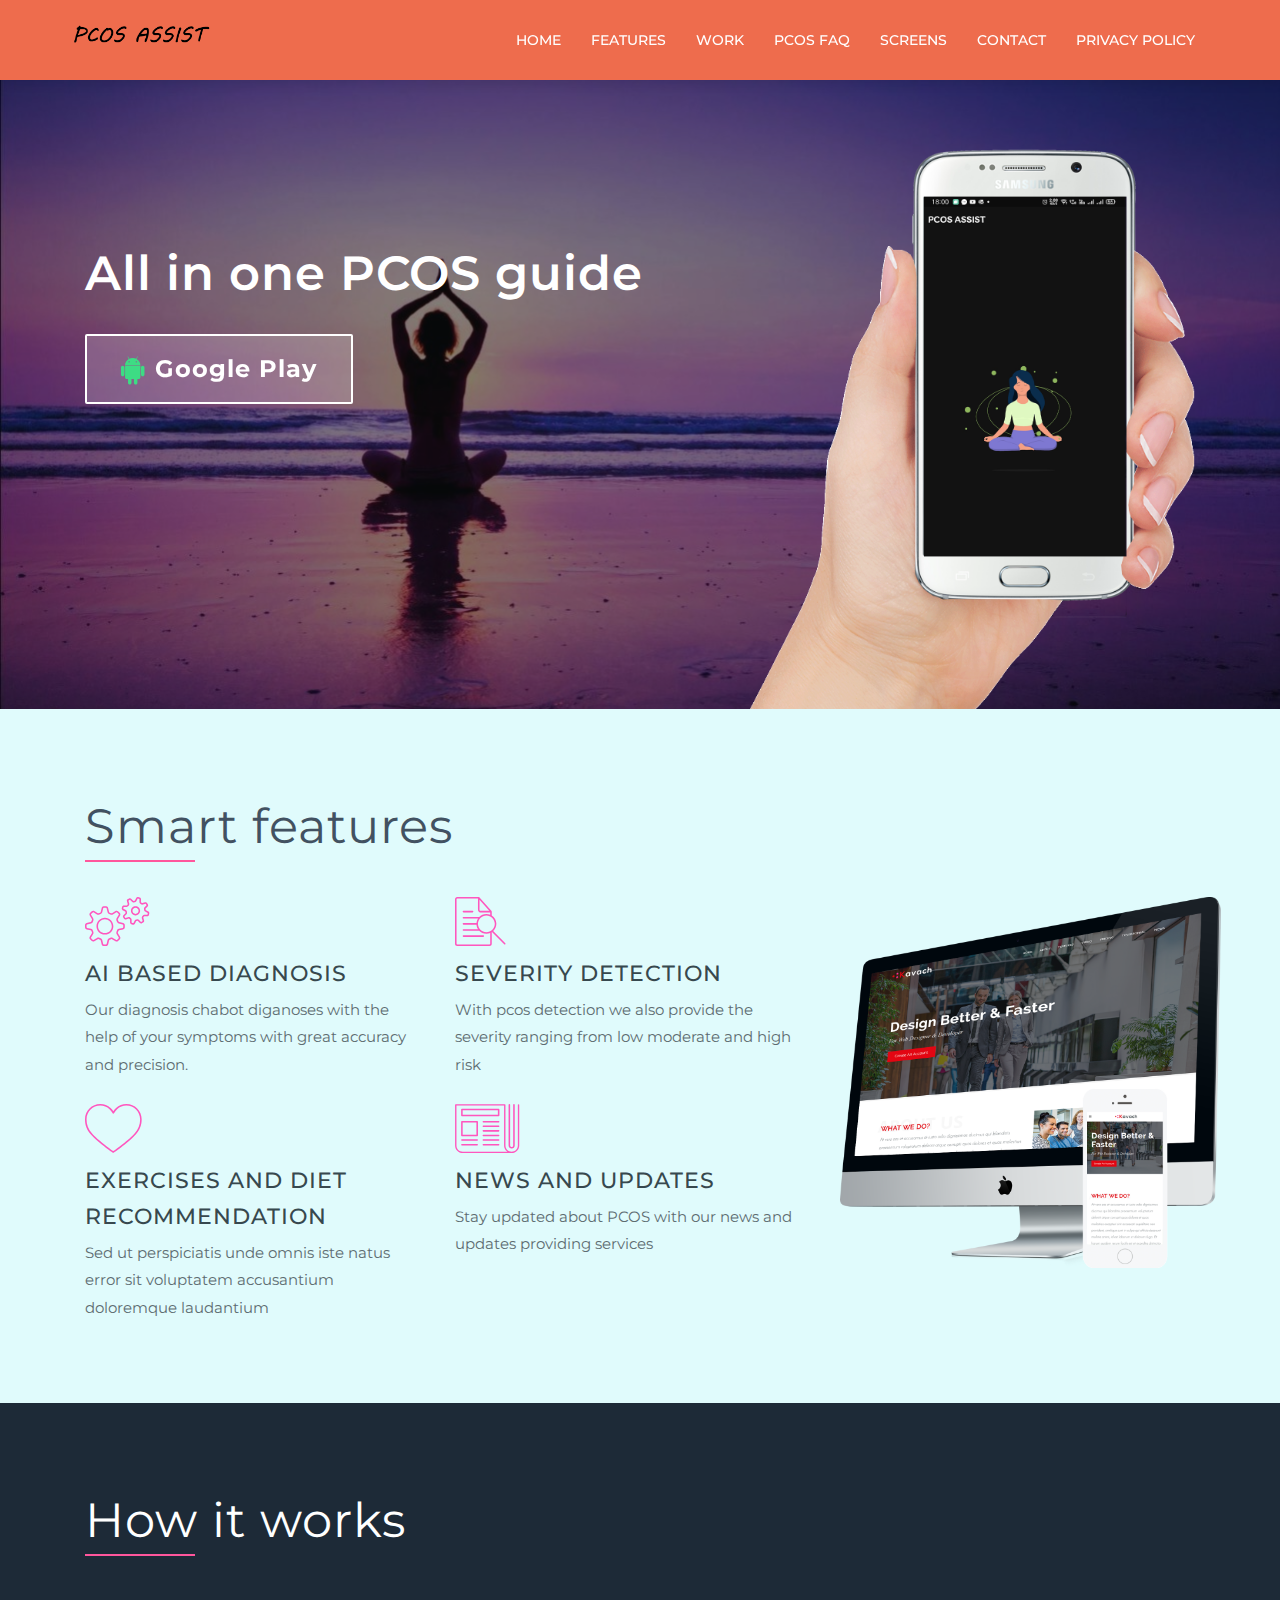
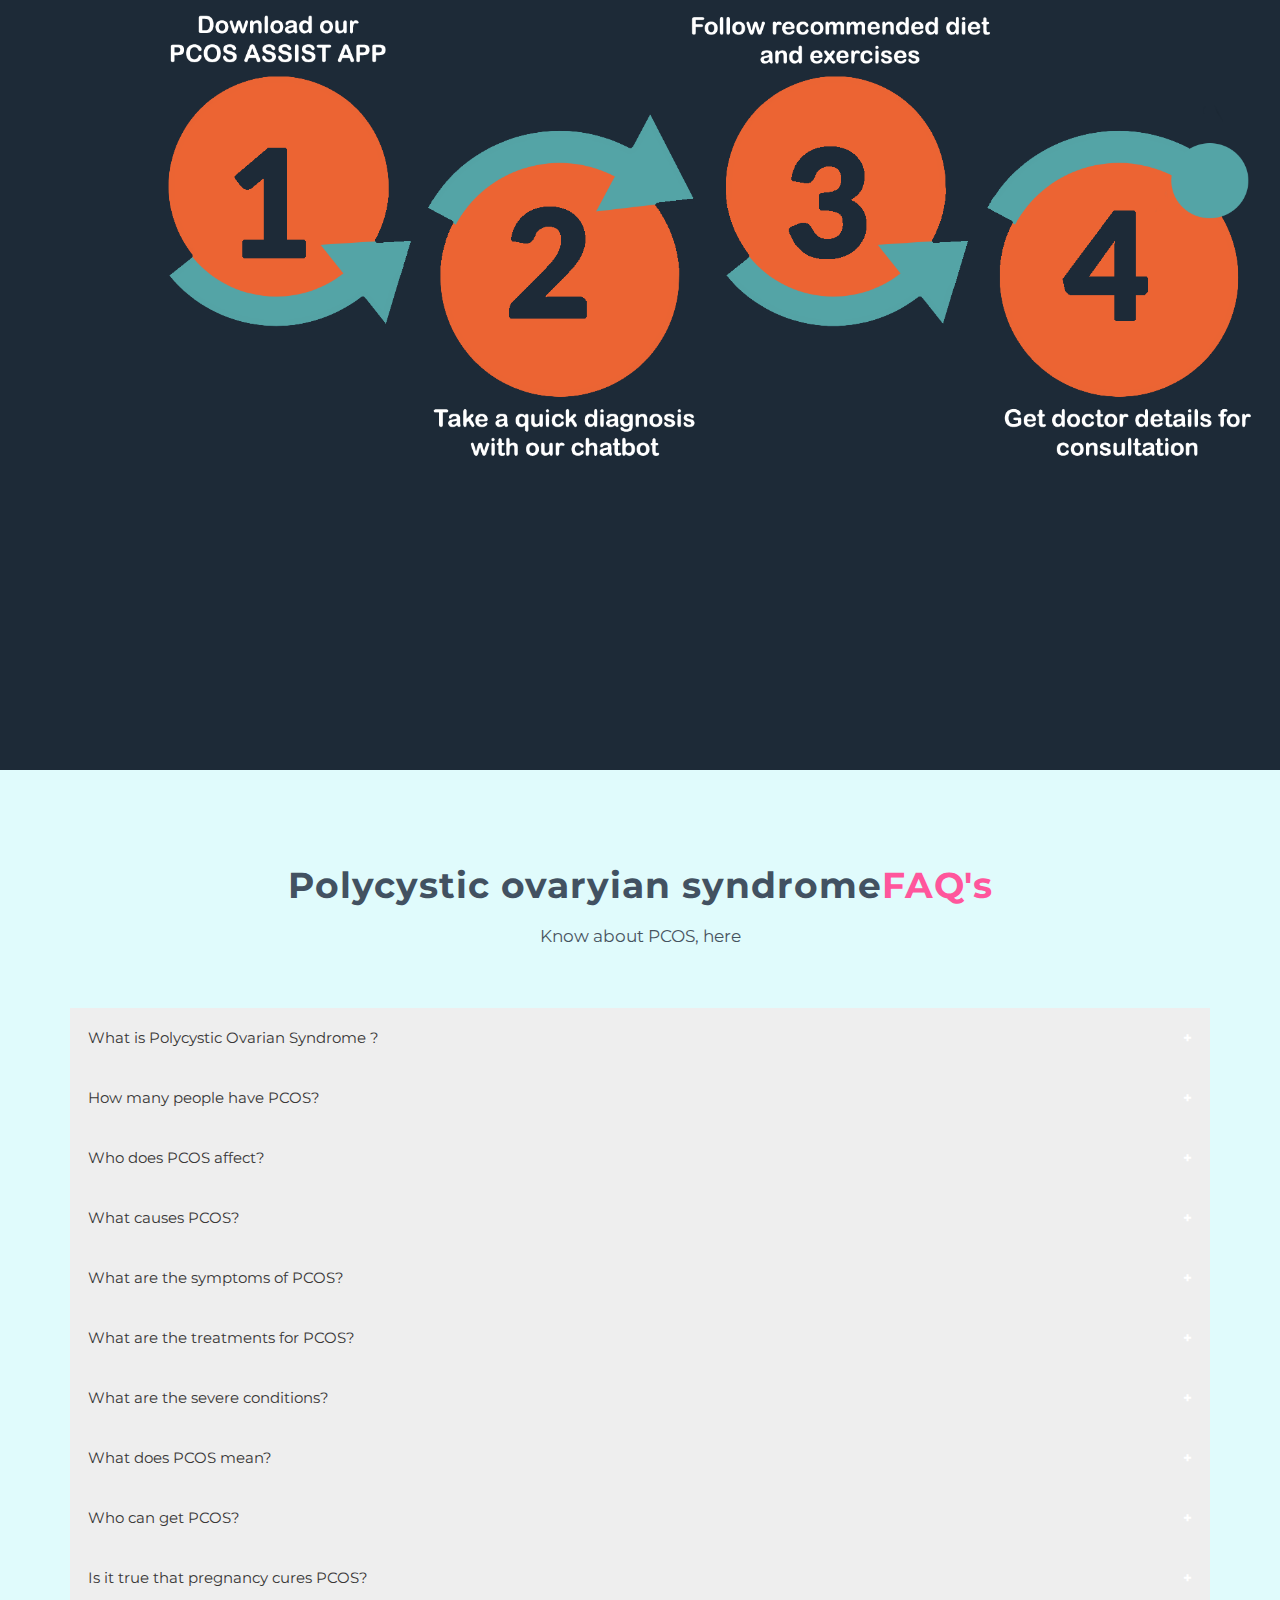
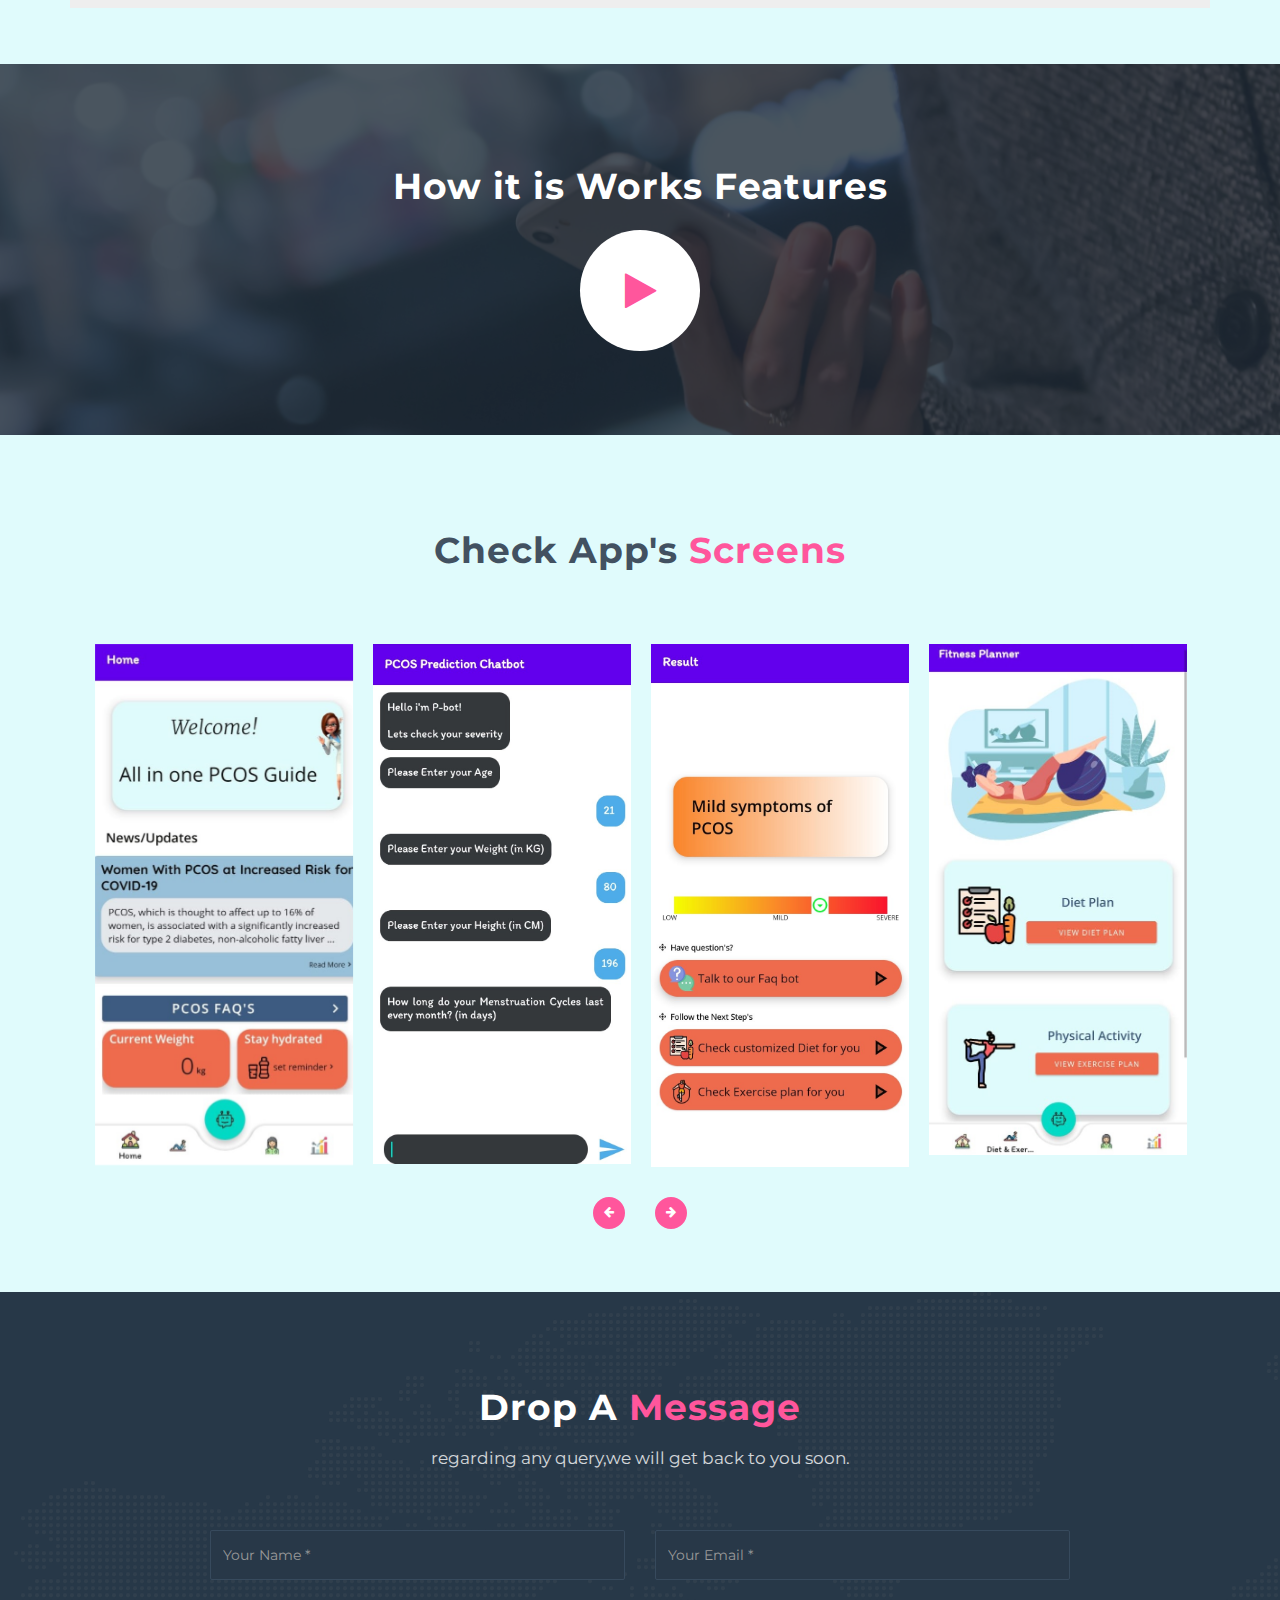
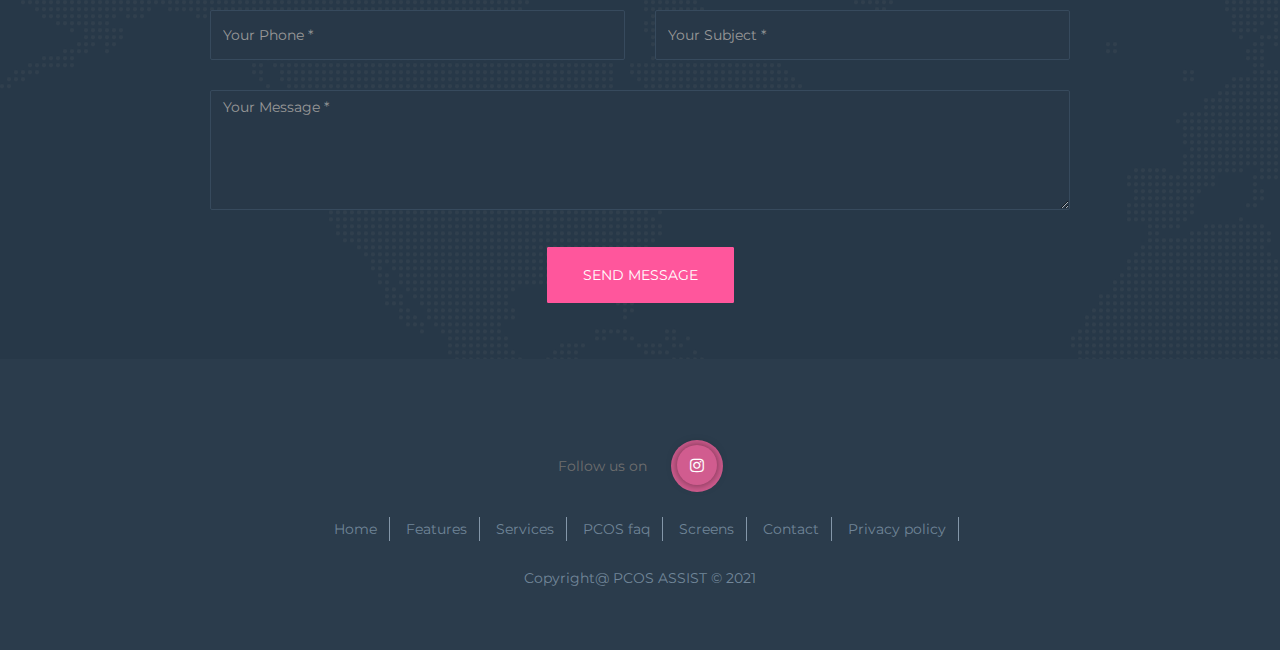
==== commit 3ab6e4cb: "completed site a little changes in pictures left" ====
--- a/index.html
+++ b/index.html
@@ -4,15 +4,14 @@
 	<meta http-equiv="Content-Type" content="text/html; charset=UTF-8">
 	<meta http-equiv="X-UA-Compatible" content="IE=edge">
 	<meta name="viewport" content="width=device-width, initial-scale=1.0">
-	<meta name="description" content="Appley is a Responsive HTML5 CSS3 Theme perfect for your business and presentation of your application.">
-	<meta name="keywords" content="Software, Html5, Responsive Template, Landing Page, Landing Template, Bootstrap Responsive Template, Bottstrap Design, App, App Template">
-	<meta name="robots" content="index,follow">
+	<meta name="description" content="PCOS assist is an app to help the women to self diagnose and identify if they are  having this syndrome and further follow our recommended diet and exercises plan based on their severity also get doctor details for consulation">
+	<meta name="keywords" content="PCOS, PCOS assist, Ai in pcos , pcos severity , severity detection of pcos, pcos help, pcos app, pcos doctor , best pcos app , pcos support ,polycystic ovary syndrome help,polycystic ovary syndrome applicaton,polycystic ovary syndrome doctor , water remainder , pcos diet , pocs exercise  ">	<meta name="robots" content="index,follow">
 
     <title>Pcos app - all in one guide</title>
     
     <!-- All Plugins Css -->
     <link href="css/plugins.css" rel="stylesheet">
-    
+	
     <!-- Custom style -->
     <link href="css/overwrite.css" rel="stylesheet">
     <link href="css/style.css" rel="stylesheet">
@@ -23,7 +22,8 @@
     <![endif]-->
 
      <link rel="icon" type="text/css" href="img/pcos_favicon.png">
-    
+	 <link rel="stylesheet" href="//cdn.materialdesignicons.com/3.7.95/css/materialdesignicons.min.css">
+
 	</head>
 	<body>
 		<div class="wrapper">  
@@ -47,12 +47,13 @@
 				<!-- Begin: Navbar Section -->
 				<div class="collapse navbar-collapse" id="navbar-menu">
 					<ul class="nav navbar-nav navbar-right" id="my-navigation" data-in="fadeInDown" data-out="fadeOutUp">
-						<li  class="active scroll"><a href="#home">Home</a></li>
+						<li  class="scroll"><a href="#home">Home</a></li>
 						<li class="scroll"><a href="#features">Features</a></li>
-						<li class="scroll"><a href="#services">Services</a></li>
-						<li class="scroll"><a href="#pricing">Pricing</a></li>
+						<li class="scroll"><a href="#services">work</a></li>
+						<li class="scroll"><a href="#pricing">PCOS faq</a></li>
 						<li class="scroll"><a href="#screens">Screens</a></li>
 						<li class="scroll"><a href="#contact">Contact</a></li>
+						<li class="scroll"><a  target="_blank" href="privacypolicy.html">Privacy policy</a></li>
 					</ul>
 				</div><!-- /.navbar-collapse -->
 			</div>   
@@ -88,30 +89,31 @@
 					<div class="col-md-8 col-sm-12 no-padd">
 						<div class="col-md-6 col-sm-6 no-padd">
 							<div class="features-caption">
-								<span class="icon icon-trophy"></span>
-								<h3>Responsive Designs</h3>
-								<p>Sed ut perspiciatis unde omnis iste natus error sit voluptatem accusantium doloremque laudantium</p>
+								<span class="icon icon-gears"></span>
+								<h3>Ai based diagnosis</h3>
+								<p>Our diagnosis chabot diganoses with the help of your symptoms with great accuracy and precision.</p>
 							</div>
 						</div>
 						<div class="col-md-6 col-sm-6 no-padd">
 							<div class="features-caption">
-								<span class="icon icon-layers"></span>
-								<h3>Responsive Designs</h3>
-								<p>Sed ut perspiciatis unde omnis iste natus error sit voluptatem accusantium doloremque laudantium</p>
+								<span class="icon icon-search"></span>
+								<h3>Severity detection</h3>
+								<p>With pcos detection we also provide the severity ranging from low moderate and high risk</p>
 							</div>
 						</div>
 						<div class="col-md-6 col-sm-6 no-padd">
 							<div class="features-caption">
-								<span class="icon icon-happy"></span>
-								<h3>Responsive Designs</h3>
+								<span class="icon icon-heart"></span>
+								<h3>Exercises and Diet recommendation</h3>
 								<p>Sed ut perspiciatis unde omnis iste natus error sit voluptatem accusantium doloremque laudantium</p>
 							</div>
 						</div>
 						<div class="col-md-6 col-sm-6 no-padd">
 							<div class="features-caption">
-								<span class="icon icon-dial"></span>
-								<h3>Responsive Designs</h3>
-								<p>Sed ut perspiciatis unde omnis iste natus error sit voluptatem accusantium doloremque laudantium</p>
+								
+								<span class="icon icon-newspaper"></span>
+								<h3>News and updates</h3>
+								<p>Stay updated about PCOS with our news and updates providing services</p>
 							</div>
 						</div>
 					</div>
@@ -121,7 +123,7 @@
 				</div>
 			</div>
 		</section>
-		<!-- Hpw it works-->
+		<!-- How it works-->
 		<section class="dark services" id="services">
 			<div class="container">
 				<div class="row">
@@ -136,94 +138,66 @@
 				
 		</section>
 		
-		<!-- pricing plan-->
+		<!-- FAQ -->
+		
 		<section class="pricing-table" id="pricing">
 			<div class="container">
 				<div class="row-heading">
-						<h2>Choose Our <span>Plan</span></h2>
-						<p>Lorem ipsum dolor sit amet, consectetur adipiscing elit.</p>
-					</div>
-				<div class="row no-padd">
-					<div class="col-md-3 col-sm-6">
-						<div class="pricing">
-							<div class="prc-header">
-								<h3>Basic Plan</h3>
-							</div>
-							<div class="prc-price">
-								<h2>$</h2>
-								<h3>110</h3>
-								<p>Per month</p>
-							</div>
-							<ul>
-								<li><strong>5</strong> User</li>
-								<li><strong>220GB</strong> Data Space</li>
-								<li><strong>400</strong> Email Account</li>
-								<li><strong>10</strong> Software</li>
-							</ul>
-							<button type="submit" class="btn select-plan" name="" value="">Select Plan</button>
-						</div>
-					</div>
-					<div class="col-md-3 col-sm-6">
-						<div class="pricing active">
-							<div class="prc-header">
-								<h3>Startup Plan</h3>
-							</div>
-							<div class="prc-price">
-								<h2>$</h2>
-								<h3>170</h3>
-								<p>Per month</p>
-							</div>
-							<ul>
-								<li><strong>5</strong> User</li>
-								<li><strong>220GB</strong> Data Space</li>
-								<li><strong>400</strong> Email Account</li>
-								<li><strong>10</strong> Software</li>
-							</ul>
-							<button type="submit" class="btn select-plan" name="" value="">Select Plan</button>
-						</div>
-					</div>
-					<div class="col-md-3 col-sm-6">
-						<div class="pricing">
-							<div class="prc-header">
-								<h3>Platinum Plan</h3>
-							</div>
-							<div class="prc-price">
-								<h2>$</h2>
-								<h3>210</h3>
-								<p>Per month</p>
-							</div>
-							<ul>
-								<li><strong>5</strong> User</li>
-								<li><strong>220GB</strong> Data Space</li>
-								<li><strong>400</strong> Email Account</li>
-								<li><strong>10</strong> Software</li>
-							</ul>
-							<button type="submit" class="btn select-plan" name="" value="">Select Plan</button>
-						</div>
-					</div>
-			
-					<div class="col-md-3 col-sm-6">
-						<div class="pricing active">
-							<div class="prc-header">
-								<h3>Standard Plan</h3>
-							</div>
-							<div class="prc-price">
-								<h2>$</h2>
-								<h3>399</h3>
-								<p>Per month</p>
-							</div>
-							<ul>
-								<li><strong>5</strong> User</li>
-								<li><strong>220GB</strong> Data Space</li>
-								<li><strong>400</strong> Email Account</li>
-								<li><strong>10</strong> Software</li>
-							</ul>
-							<button type="submit" class="btn select-plan" name="" value="">Select Plan</button>
-						</div>
-					</div>
-				</div>
+						<h2>Polycystic ovaryian syndrome<span>FAQ's</span></h2>
+						<p>Know about PCOS, here</p>
+				</div>
+				
+			
+				<button type="button" class="collapsible">What is Polycystic Ovarian Syndrome ?</button>
+				<div class="content"><p>PCOS is a hormonal and reproductive disorder. It occurs because of certain hormone imbalances. With PCOS, a woman’s body secretes abnormally high levels of male hormones (androgens) and this counteracts her ovaries’ ability to make enough of the female hormone (progesterone) needed for normal menstruation. Because of the low level of female hormones, women with PCOS typically have fewer periods than most women (called oligomenorrhea) and sometimes have no periods at all (called amenorrhea). Their periods can also be irregular with lengthy bleeding episodes, light or heavy flows, or frequent spotting.\nMost but not all women with PCOS get small, pea-size cysts on their ovaries. The cysts are caused by follicles (fluid-filled sacs that contain an egg) that have matured in the ovary, but because of the abnormal hormone levels, were never released. In PCOS, one or both of the ovaries can also become enlarged, sometimes up to 1.5-3 times their normal size</p></div>
+			   
+				 <button type="button" class="collapsible">How many people have PCOS?</button>
+				<div class="content"><p>It is estimated that more than 1 in 10 women are afflicted with PCOSa</p></div>
+			   
+				 <button type="button" class="collapsible">Who does PCOS affect?</button>
+				<div class="content"><p>PCOS has the greatest impact on women of child bearing age as it is the number one cause of infertility in women</p></div>
+			   
+				 <button type="button" class="collapsible">What causes PCOS?</button>
+				<div class="content"><p>No one knows exactly what causes PCOS. Genetics are thought to be a factor, but the environment may also play a part</p></div>
+			   
+				 <button type="button" class="collapsible">What are the symptoms of PCOS?</button>
+				<div class="content"><p>There are numerous symptoms of PCOS. Some women may only have one or two and others may have them all. The symptoms include, but are not limited to:\nInfrequent periods, no periods, and/or irregular bleeding\nInability to get pregnant\nAcne\nExcess hair growth on the face, chest, stomach, back, arms and legs\nMale pattern baldness\nWeight gain\nDiabetes, and\nVelvety, light brown-to-black markings on the skin around the neck and under the arms</p></div>
+			   
+				 <button type="button" class="collapsible">What are the treatments for PCOS?</button>
+				<div class="content"><p>PCOS can not be cured, but the symptoms can be managed. If a woman does not plan to become pregnant, she can take birth control pills to regulate her periods, reduce male hormone levels in her blood, and clear her acne.\nOne medication to treat Type-2 diabetes, known as Metformin or Glucophage, affects the way insulin regulates glucose and decreases testosterone production. However, doctors discovered that when some women with PCOS take this drug, ovulation can return to normal and abnormal hair growth can slow down after a few months of use.\nFor women who have trouble with getting pregnant, fertility drugs can be given to stimulate ovulation.\nMaintaining a healthy weight can also help women manage PCOS. Physical activity and a healthy diet will help the body lower glucose levels, use insulin more efficiently, and may restore normal periods</p></div>
+			   
+				 <button type="button" class="collapsible">What are the severe conditions?</button>
+				<div class="content"><p>Women with PCOS experience a combination of symptoms that can lead to other serious conditions such as obesity, depression, heart disease, diabetes, and infertility. In fact, PCOS is the #1 cause of infertility in women</p></div>
+			   
+				 <button type="button" class="collapsible">What does PCOS mean?</button>
+				<div class="content"><p>PCOS stands for Polycystic Ovary Syndrome</p></div>
+			   
+				 <button type="button" class="collapsible">Who can get PCOS?</button>
+				<div class="content"><p>PCOS normally affects women once they start having menstrual cycles or hit the age of puberty (typically around age 11)</p></div>
+			   
+				 <button type="button" class="collapsible">Is it true that pregnancy cures PCOS?</button>
+				<div class="content"><p>Unfortunately, no. However, it is quite common for a woman with PCOS to have a cessation of symptoms while she is pregnant, and many women have improvement and more normal menstrual cycles after having been pregnant.\nPCOS can cause problems if you are trying to conceive, but with the right treatment from a fertility specialist with experience and expert knowledge of the condition, you have a good chance of getting pregnant</p></div>
+			 
+		   
+				
 			</div>
 		</section>
+		<script>
+			var coll = document.getElementsByClassName("collapsible");
+			var i;
+
+			for (i = 0; i < coll.length; i++) {
+				coll[i].addEventListener("click", function() {
+				  this.classList.toggle("active");
+				  var content = this.nextElementSibling;
+				  if (content.style.maxHeight){
+					content.style.maxHeight = null;
+				  } else {
+					content.style.maxHeight = content.scrollHeight + "px";
+				  } 
+				});
+			}
+		</script>
 		
 		<!-- video section-->
 			<section class="video-sec" id="video" style="background:url(img/video-bg.jpeg) no-repeat">
@@ -244,32 +218,34 @@
 				<div class="container">
 					<div class="row">
 						<div class="row-heading">
-							<h2>Check Apps <span>Screens</span></h2>
-							<p>Lorem ipsum dolor sit amet, consectetur adipiscing elit.</p>
+							<h2>Check App's <span>Screens</span></h2>
 						</div>
 					</div>
 					<div class="row">
 						<div id="app-screen" class="owl-carousel owl-theme">
 						  <div class="item">
-						  <img src="img/screen-1.png" class="img-responsive">
+						  <img src="img/screen-1.jpeg" class="img-responsive" alt="screenshot1">
 						  </div>
 							<div class="item">
-								<img src="img/screen-2.png" class="img-responsive">
-							</div>
-							<div class="item">
-								<img src="img/screen-3.png" class="img-responsive">
-							</div>
-							<div class="item">
-								<img src="img/screen-4.png" class="img-responsive">
-							</div>
-							<div class="item">
-								<img src="img/screen-5.png" class="img-responsive">
-							</div>
-							<div class="item">
-								<img src="img/screen-2.png" class="img-responsive">
-							</div>
-							<div class="item">
-								<img src="img/screen-1.png" class="img-responsive">
+								<img src="img/screen-2.jpeg" class="img-responsive" alt="screenshot2"/>
+							</div>
+							<div class="item">
+								<img src="img/screen-8.jpeg" class="img-responsive" alt="screenshot8">
+							</div>
+							<div class="item">
+								<img src="img/screen-3.jpeg" class="img-responsive" alt="screenshot3">
+							</div>
+							<div class="item">
+								<img src="img/screen-4.jpeg" class="img-responsive" alt="screenshot4">
+							</div>
+							<div class="item">
+								<img src="img/screen-5.jpeg" class="img-responsive" alt="screenshot5">
+							</div>
+							<div class="item">
+								<img src="img/screen-6.jpeg" class="img-responsive" alt="screenshot6">
+							</div>
+							<div class="item">
+								<img src="img/screen-7.jpeg" class="img-responsive" alt="screenshot7">
 							</div>
 						</div>
 						<div class="customNavigation">
@@ -286,7 +262,7 @@
 				<div class="row">
 					<div class="row-heading">
 						<h2>Drop A <span>Message</span></h2>
-						<p>Lorem ipsum dolor sit amet, consectetur adipiscing elit.</p>
+						<p>regarding any query,we will get back to you soon.</p>
 					</div>
 				</div>
 				<div class="container">
@@ -340,11 +316,8 @@
 					<div class="footer-widget">
 						<div class="footer-social">
 							<ul class="footer-social-pro">
-								<li class="facebook"><a href="#"><i class="fa fa-facebook"></i></a></li>
-								<li class="google"><a href="#"><i class="fa fa-google-plus"></i></a></li>
-								<li class="twitter"><a href="#"><i class="fa fa-twitter"></i></a></li>
-								<li class="instagram"><a href="#"><i class="fa fa-instagram"></i></a></li>
-								<li class="pinterest"><a href="#"><i class="fa fa-pinterest"></i></a></li>
+								<li >Follow us on</li>
+								<li class="instagram"><a href="#"><i class="fa fa-instagram"> </i></a></li>							
 							</ul>
 						</div>
 						<div class="footer-widget">
@@ -352,17 +325,19 @@
 								<li><a href="#home">Home</a></li>
 								<li><a href="#features">Features</a></li>
 								<li><a href="#services">Services</a></li>
-								<li><a href="#pricing">Pricing</a></li>
+								<li><a href="#pricing">PCOS faq</a></li>
 								<li><a href="#screens">Screens</a></li>
 								<li><a href="#contact">Contact</a></li>
+								<li><a href="privacypolicy.html">Privacy policy</a></li>
 							</ul>
 						</div>
 						<div class="footer-widget-copy">
-							<p>Copyright@ 2018 Appley Design By <a href="https://themezhub.com/">ThemezHub</a></p>
+							<p>Copyright@ PCOS ASSIST &#169; 2021</p>
 						</div>
 					</div>
 				</div>
 			</footer>
+			
 			
 			<!-- Video Popup -->
 			<div class="modal fade" id="my-video" tabindex="-1" role="dialog" aria-labelledby="myModalLabel2" aria-hidden="true">
--- a/css/overwrite.css
+++ b/css/overwrite.css
@@ -1,244 +1,241 @@
-/* ==============================================================
-
-Template name : Bootsnav - Multi Purpose Header
-Categorie : Bootstrap Menu in CSS
-Author : adamnurdin01
-Version : v.1.1
-Created : 2016-06-02
-Last update : 2016-06-11
-
-============================================================== */
-/*
-Typography
-=========================== */
-html,body {
-    width:100%;
-    height: auto;
-    margin:0;
-    padding:0;
-    overflow-x: hidden;
-}
-
+html,
 body {
-    font-family: 'Open Sans', sans-serif;
-    position: relative;
-	font-size:14px;
-	line-height:24px;
-	color:#6f6f6f;
-}
-
-a{
-    color: #6f6f6f;
+  width: 100%;
+  height: auto;
+  margin: 0;
+  padding: 0;
+  overflow-x: hidden;
+}
+
+body {
+  font-family: "Open Sans", sans-serif;
+  position: relative;
+  font-size: 14px;
+  line-height: 24px;
+  color: #6f6f6f;
+}
+
+a {
+  color: #6f6f6f;
 }
 
 a,
 a:active,
 a:focus,
-a:hover{
-	outline:none;
-	-webkit-transition: all 0.3s ease-in-out;
-	-moz-transition: all 0.3s ease-in-out;
-	-o-transition: all 0.3s ease-in-out;
-	-ms-transition: all 0.3s ease-in-out;
-	transition: all 0.3s ease-in-out;
-}
-
-a:hover{
-	text-decoration:underline;
-}
-
-h1, h2, h3, h4, h5, h6{
-	color:#3f3f3f;
-	margin:0 0 15px 0;
-    letter-spacing: 1px;
-    font-weight: bold;
-}
-
-
-p{
-	margin-bottom:20px;
-}
-
-.wrapper{
-    min-height: 800px;
+a:hover {
+  outline: none;
+  -webkit-transition: all 0.3s ease-in-out;
+  -moz-transition: all 0.3s ease-in-out;
+  -o-transition: all 0.3s ease-in-out;
+  -ms-transition: all 0.3s ease-in-out;
+  transition: all 0.3s ease-in-out;
+}
+
+a:hover {
+  text-decoration: underline;
+}
+
+h1,
+h2,
+h3,
+h4,
+h5,
+h6 {
+  color: #3f3f3f;
+  margin: 0 0 15px 0;
+  letter-spacing: 1px;
+  font-weight: bold;
+}
+
+p {
+  margin-bottom: 20px;
+}
+
+.wrapper {
+  min-height: 800px;
 }
 
 /*
 Navbar
 =========================== */
 /* Navbar Atribute ------*/
-.attr-nav > ul > li > a{
-    padding: 28px 15px;
-}
-
-ul.cart-list > li.total > .btn{
-    border-bottom: solid 1px #cfcfcf !important;
-    color: #fff !important;
+.attr-nav > ul > li > a {
+  padding: 28px 15px;
+}
+
+ul.cart-list > li.total > .btn {
+  border-bottom: solid 1px #cfcfcf !important;
+  color: #fff !important;
+  padding: 10px 15px;
+}
+nav.navbar.bootsnav {
+  background-color: #ffffff;
+  border-bottom: 1px solid #e4e4e4;
+}
+@media (min-width: 1024px) {
+  /* Navbar General ------*/
+  nav.navbar ul.nav > li > a {
+    padding: 30px 15px;
+    font-weight: 600;
+  }
+
+  nav.navbar .navbar-brand {
+    margin-top: 0;
+  }
+
+  nav.navbar .navbar-brand img.logo {
+    width: 150px;
+  }
+
+  nav.navbar .navbar-brand {
+    margin-top: 4px;
+  }
+
+  nav.navbar .navbar-brand img.logo {
+    width: 140px;
+  }
+
+  nav.navbar li.dropdown ul.dropdown-menu {
+    border-top: solid 5px;
+  }
+
+  /* Navbar Center ------*/
+  nav.navbar-center .navbar-brand {
+    margin: 0 !important;
+  }
+
+  /* Navbar Brand Top ------*/
+  nav.navbar-brand-top .navbar-brand {
+    margin: 10px !important;
+  }
+
+  /* Navbar Full ------*/
+  nav.navbar-full .navbar-brand {
+    position: relative;
+    top: -15px;
+  }
+
+  /* Navbar Sidebar ------*/
+  nav.navbar-sidebar ul.nav,
+  nav.navbar-sidebar .navbar-brand {
+    margin-bottom: 50px;
+  }
+
+  nav.navbar-sidebar ul.nav > li > a {
     padding: 10px 15px;
-}
-nav.navbar.bootsnav{
-background-color:#ffffff;
-border-bottom:1px solid #e4e4e4;
-}
-@media (min-width: 1024px) {
-    /* Navbar General ------*/
-    nav.navbar ul.nav > li > a{
-        padding: 30px 15px;
-        font-weight: 600;
-    }
-    
-    nav.navbar .navbar-brand{
-        margin-top: 0;
-    }
-    
-    nav.navbar .navbar-brand img.logo{
-        width: 150px;
-    }
-
-    nav.navbar .navbar-brand{
-        margin-top: 4px;
-    }
-    
-    nav.navbar .navbar-brand img.logo{
-        width: 140px;
-    }
-    
-    nav.navbar li.dropdown ul.dropdown-menu{
-        border-top: solid 5px;
-    }
-    
-    /* Navbar Center ------*/
-    nav.navbar-center .navbar-brand{
-        margin: 0 !important;
-    }
-    
-    /* Navbar Brand Top ------*/
-    nav.navbar-brand-top .navbar-brand{
-        margin: 10px !important;
-    }
-    
-    /* Navbar Full ------*/
-    nav.navbar-full .navbar-brand{
-        position: relative;
-        top: -15px;
-    }
-    
-    /* Navbar Sidebar ------*/
-    nav.navbar-sidebar ul.nav,
-    nav.navbar-sidebar .navbar-brand{
-        margin-bottom: 50px;
-    }
-    
-    nav.navbar-sidebar ul.nav > li > a{
-        padding: 10px 15px;
-        font-weight: bold;
-    }
-    
-    /* Navbar Transparent & Fixed ------*/
-    nav.navbar.bootsnav.navbar-transparent.white{
-        background-color:#ffffff;
-        border-bottom: none;
-    }
-    
-    nav.navbar.navbar-inverse.bootsnav.navbar-transparent.dark,
-    nav.navbar.bootsnav.navbar-transparent.dark{
-        background-color: rgba(0,0,0,0.3);
-        border-bottom: solid 1px #555;
-    }
-    
-    nav.navbar.bootsnav.navbar-transparent.white .attr-nav{
-        border-left: solid 1px #bbb;
-    }
-    
-    nav.navbar.navbar-inverse.bootsnav.navbar-transparent.dark .attr-nav,
-    nav.navbar.bootsnav.navbar-transparent.dark .attr-nav{
-        border-left: solid 1px #555;
-    }
-    
-    nav.navbar.bootsnav.no-background.white .attr-nav > ul > li > a,
-    nav.navbar.bootsnav.navbar-transparent.white .attr-nav > ul > li > a,
-    nav.navbar.bootsnav.navbar-transparent.white ul.nav > li > a,
-    nav.navbar.bootsnav.no-background.white ul.nav > li > a{
-        color: rgba(255,255,255,0,5);
-    }
-    
-    nav.navbar.bootsnav.navbar-transparent.dark .attr-nav > ul > li > a,
-    nav.navbar.bootsnav.navbar-transparent.dark ul.nav > li > a{
-        color: #eee;
-    }
+    font-weight: bold;
+  }
+
+  /* Navbar Transparent & Fixed ------*/
+  nav.navbar.bootsnav.navbar-transparent.white {
+    background-color: #ffffff;
+    border-bottom: none;
+  }
+
+  nav.navbar.navbar-inverse.bootsnav.navbar-transparent.dark,
+  nav.navbar.bootsnav.navbar-transparent.dark {
+    background-color: rgba(0, 0, 0, 0.3);
+    border-bottom: solid 1px #555;
+  }
+
+  nav.navbar.bootsnav.navbar-transparent.white .attr-nav {
+    border-left: solid 1px #bbb;
+  }
+
+  nav.navbar.navbar-inverse.bootsnav.navbar-transparent.dark .attr-nav,
+  nav.navbar.bootsnav.navbar-transparent.dark .attr-nav {
+    border-left: solid 1px #555;
+  }
+
+  nav.navbar.bootsnav.no-background.white .attr-nav > ul > li > a,
+  nav.navbar.bootsnav.navbar-transparent.white .attr-nav > ul > li > a,
+  nav.navbar.bootsnav.navbar-transparent.white ul.nav > li > a,
+  nav.navbar.bootsnav.no-background.white ul.nav > li > a {
+    color: rgba(255, 255, 255, 0, 5);
+  }
+
+  nav.navbar.bootsnav.navbar-transparent.dark .attr-nav > ul > li > a,
+  nav.navbar.bootsnav.navbar-transparent.dark ul.nav > li > a {
+    color: #eee;
+  }
 }
 
 @media (max-width: 992px) {
-    /* Navbar General ------*/
-    nav.navbar .navbar-brand{
-        margin-top: 0;
-        position: relative;
-        top: -2px;
-    }
-    
-    nav.navbar .navbar-brand img.logo{
-        width: 140px;
-    }
-    
-    .attr-nav > ul > li > a{
-        padding: 16px 15px 15px;
-    }
-    
-    /* Navbar Mobile slide ------*/
-    nav.navbar.navbar-mobile ul.nav > li > a{
-        padding: 15px 15px;
-    }
-    
-    nav.navbar.navbar-mobile ul.nav ul.dropdown-menu > li > a{
-        padding-right: 15px !important;
-        padding-top: 15px !important;
-        padding-bottom: 15px !important;
-    }
-    
-    nav.navbar.navbar-mobile ul.nav ul.dropdown-menu .col-menu .title{
-        padding-right: 30px !important;
-        padding-top: 13px !important;
-        padding-bottom: 13px !important;
-    }
-    
-    nav.navbar.navbar-mobile ul.nav ul.dropdown-menu .col-menu ul.menu-col li a{
-        padding-top: 13px !important;
-        padding-bottom: 13px !important;
-    }
-    
-    /* Navbar Full ------*/
-     nav.navbar-full .navbar-brand{
-        top: 0;
-        padding-top: 10px;
-    }
+  /* Navbar General ------*/
+  nav.navbar .navbar-brand {
+    margin-top: 0;
+    position: relative;
+    top: -2px;
+  }
+
+  nav.navbar .navbar-brand img.logo {
+    width: 140px;
+  }
+
+  .attr-nav > ul > li > a {
+    padding: 16px 15px 15px;
+  }
+
+  /* Navbar Mobile slide ------*/
+  nav.navbar.navbar-mobile ul.nav > li > a {
+    padding: 15px 15px;
+  }
+
+  nav.navbar.navbar-mobile ul.nav ul.dropdown-menu > li > a {
+    padding-right: 15px !important;
+    padding-top: 15px !important;
+    padding-bottom: 15px !important;
+  }
+
+  nav.navbar.navbar-mobile ul.nav ul.dropdown-menu .col-menu .title {
+    padding-right: 30px !important;
+    padding-top: 13px !important;
+    padding-bottom: 13px !important;
+  }
+
+  nav.navbar.navbar-mobile ul.nav ul.dropdown-menu .col-menu ul.menu-col li a {
+    padding-top: 13px !important;
+    padding-bottom: 13px !important;
+  }
+
+  /* Navbar Full ------*/
+  nav.navbar-full .navbar-brand {
+    top: 0;
+    padding-top: 10px;
+  }
 }
 
 /* Navbar Inverse
 =================================*/
-nav.navbar.navbar-inverse{
-    background-color: #222;
-    border-bottom: solid 1px #303030;
-}
-
-nav.navbar.navbar-inverse ul.cart-list > li.total > .btn{
-    border-bottom: solid 1px #222 !important;
-}
-
-nav.navbar.navbar-inverse ul.cart-list > li.total .pull-right{
-    color: #fff;
-}
-
-nav.navbar.navbar-inverse.megamenu ul.dropdown-menu.megamenu-content .content ul.menu-col li a,
-nav.navbar.navbar-inverse ul.nav > li > a{
-    color: #eee;
-}
-
-nav.navbar.navbar-inverse ul.nav > li.dropdown > a{
-    background-color: #222;
-}
-
-nav.navbar.navbar-inverse li.dropdown ul.dropdown-menu > li > a{
-    color: #999;
+nav.navbar.navbar-inverse {
+  background-color: #222;
+  border-bottom: solid 1px #303030;
+}
+
+nav.navbar.navbar-inverse ul.cart-list > li.total > .btn {
+  border-bottom: solid 1px #222 !important;
+}
+
+nav.navbar.navbar-inverse ul.cart-list > li.total .pull-right {
+  color: #fff;
+}
+
+nav.navbar.navbar-inverse.megamenu
+  ul.dropdown-menu.megamenu-content
+  .content
+  ul.menu-col
+  li
+  a,
+nav.navbar.navbar-inverse ul.nav > li > a {
+  color: #eee;
+}
+
+nav.navbar.navbar-inverse ul.nav > li.dropdown > a {
+  background-color: #222;
+}
+
+nav.navbar.navbar-inverse li.dropdown ul.dropdown-menu > li > a {
+  color: #999;
 }
 
 nav.navbar.navbar-inverse ul.nav .dropdown-menu h1,
@@ -246,176 +243,179 @@
 nav.navbar.navbar-inverse ul.nav .dropdown-menu h3,
 nav.navbar.navbar-inverse ul.nav .dropdown-menu h4,
 nav.navbar.navbar-inverse ul.nav .dropdown-menu h5,
-nav.navbar.navbar-inverse ul.nav .dropdown-menu h6{
-    color: #fff;
-}
-
-nav.navbar.navbar-inverse .form-control{
-    background-color: #333;
-    border-color: #303030;
-    color: #fff;
-}
-
-nav.navbar.navbar-inverse .attr-nav > ul > li > a{
-    color: #eee;
-}
-
-nav.navbar.navbar-inverse .attr-nav > ul > li.dropdown ul.dropdown-menu{
-    background-color: #222;
-    border-left: solid 1px #303030;
-    border-bottom: solid 1px #303030;
-    border-right: solid 1px #303030;
-}
-
-nav.navbar.navbar-inverse ul.cart-list > li{
-    border-bottom: solid 1px #303030;
-    color: #eee;
-}
-
-nav.navbar.navbar-inverse ul.cart-list > li img{
-    border: solid 1px #303030;
-}
-
-nav.navbar.navbar-inverse ul.cart-list > li.total{
-    background-color: #333;
-}
-
-nav.navbar.navbar-inverse .share ul > li > a{
-    background-color: #555;
-}
-
-nav.navbar.navbar-inverse .dropdown-tabs .tab-menu{
-    border-right: solid 1px #303030;
-}
-
-nav.navbar.navbar-inverse .dropdown-tabs .tab-menu > ul > li > a{
-    border-bottom: solid 1px #303030;
-}
-
-nav.navbar.navbar-inverse .dropdown-tabs .tab-content{
-    border-left: solid 1px #303030;
+nav.navbar.navbar-inverse ul.nav .dropdown-menu h6 {
+  color: #fff;
+}
+
+nav.navbar.navbar-inverse .form-control {
+  background-color: #333;
+  border-color: #303030;
+  color: #fff;
+}
+
+nav.navbar.navbar-inverse .attr-nav > ul > li > a {
+  color: #eee;
+}
+
+nav.navbar.navbar-inverse .attr-nav > ul > li.dropdown ul.dropdown-menu {
+  background-color: #222;
+  border-left: solid 1px #303030;
+  border-bottom: solid 1px #303030;
+  border-right: solid 1px #303030;
+}
+
+nav.navbar.navbar-inverse ul.cart-list > li {
+  border-bottom: solid 1px #303030;
+  color: #eee;
+}
+
+nav.navbar.navbar-inverse ul.cart-list > li img {
+  border: solid 1px #303030;
+}
+
+nav.navbar.navbar-inverse ul.cart-list > li.total {
+  background-color: #333;
+}
+
+nav.navbar.navbar-inverse .share ul > li > a {
+  background-color: #555;
+}
+
+nav.navbar.navbar-inverse .dropdown-tabs .tab-menu {
+  border-right: solid 1px #303030;
+}
+
+nav.navbar.navbar-inverse .dropdown-tabs .tab-menu > ul > li > a {
+  border-bottom: solid 1px #303030;
+}
+
+nav.navbar.navbar-inverse .dropdown-tabs .tab-content {
+  border-left: solid 1px #303030;
 }
 
 nav.navbar.navbar-inverse .dropdown-tabs .tab-menu > ul > li > a:hover,
 nav.navbar.navbar-inverse .dropdown-tabs .tab-menu > ul > li > a:focus,
-nav.navbar.navbar-inverse .dropdown-tabs .tab-menu > ul > li.active > a{
-    background-color: #333 !important;
-}
-
-nav.navbar-inverse.navbar-full ul.nav > li > a{
-    border:none;
-}
-
-nav.navbar-inverse.navbar-full .navbar-collapse .wrap-full-menu{
+nav.navbar.navbar-inverse .dropdown-tabs .tab-menu > ul > li.active > a {
+  background-color: #333 !important;
+}
+
+nav.navbar-inverse.navbar-full ul.nav > li > a {
+  border: none;
+}
+
+nav.navbar-inverse.navbar-full .navbar-collapse .wrap-full-menu {
+  background-color: #222;
+}
+
+nav.navbar-inverse.navbar-full .navbar-toggle {
+  background-color: #222 !important;
+  color: #6f6f6f;
+}
+
+@media (min-width: 1024px) {
+  nav.navbar.navbar-inverse ul.nav .dropdown-menu {
+    background-color: #222 !important;
+    border-left: solid 1px #303030 !important;
+    border-bottom: solid 1px #303030 !important;
+    border-right: solid 1px #303030 !important;
+  }
+
+  nav.navbar.navbar-inverse li.dropdown ul.dropdown-menu > li > a {
+    border-bottom: solid 1px #303030;
+  }
+
+  nav.navbar.navbar-inverse ul.dropdown-menu.megamenu-content .col-menu {
+    border-left: solid 1px #303030;
+    border-right: solid 1px #303030;
+  }
+
+  nav.navbar.navbar-inverse.navbar-transparent.dark {
+    background-color: rgba(0, 0, 0, 0.3);
+    border-bottom: solid 1px #999;
+  }
+
+  nav.navbar.navbar-inverse.navbar-transparent.dark .attr-nav {
+    border-left: solid 1px #999;
+  }
+
+  nav.navbar.navbar-inverse.no-background.white .attr-nav > ul > li > a,
+  nav.navbar.navbar-inverse.navbar-transparent.dark .attr-nav > ul > li > a,
+  nav.navbar.navbar-inverse.navbar-transparent.dark ul.nav > li > a,
+  nav.navbar.navbar-inverse.no-background.white ul.nav > li > a {
+    color: #fff;
+  }
+
+  nav.navbar.navbar-inverse.no-background.dark .attr-nav > ul > li > a,
+  nav.navbar.navbar-inverse.no-background.dark .attr-nav > ul > li > a,
+  nav.navbar.navbar-inverse.no-background.dark ul.nav > li > a,
+  nav.navbar.navbar-inverse.no-background.dark ul.nav > li > a {
+    color: #3f3f3f;
+  }
+}
+@media (max-width: 992px) {
+  nav.navbar.navbar-inverse .navbar-toggle {
+    color: #eee;
+    background-color: #222 !important;
+  }
+
+  nav.navbar.navbar-inverse .navbar-nav > li > a {
+    border-top: solid 1px #303030;
+    border-bottom: solid 1px #303030;
+  }
+
+  nav.navbar.navbar-inverse ul.nav li.dropdown ul.dropdown-menu > li > a {
+    color: #999;
+    border-bottom: solid 1px #303030;
+  }
+
+  nav.navbar.navbar-inverse .dropdown .megamenu-content .col-menu .title {
+    border-bottom: solid 1px #303030;
+    color: #eee;
+  }
+
+  nav.navbar.navbar-inverse .dropdown .megamenu-content .col-menu ul > li > a {
+    border-bottom: solid 1px #303030;
+    color: #999 !important;
+  }
+
+  nav.navbar.navbar-inverse
+    .dropdown
+    .megamenu-content
+    .col-menu.on:last-child
+    .title {
+    border-bottom: solid 1px #303030;
+  }
+
+  nav.navbar.navbar-inverse .dropdown-tabs .tab-menu > ul {
+    border-top: solid 1px #303030;
+  }
+
+  nav.navbar.navbar-inverse.navbar-mobile .navbar-collapse {
     background-color: #222;
-}
-
-nav.navbar-inverse.navbar-full .navbar-toggle{
-    background-color: #222 !important;
-    color: #6f6f6f;
-}
-
-@media (min-width: 1024px) {
-    nav.navbar.navbar-inverse ul.nav .dropdown-menu{
-        background-color: #222 !important;
-        border-left: solid 1px #303030 !important;
-        border-bottom: solid 1px #303030 !important;
-        border-right: solid 1px #303030 !important;
-    }
-
-    nav.navbar.navbar-inverse li.dropdown ul.dropdown-menu > li > a{
-        border-bottom: solid 1px #303030;
-    }
-    
-    nav.navbar.navbar-inverse ul.dropdown-menu.megamenu-content .col-menu{
-        border-left: solid 1px #303030;
-        border-right: solid 1px #303030;
-    }
-    
-    nav.navbar.navbar-inverse.navbar-transparent.dark{
-        background-color: rgba(0,0,0,0.3);
-        border-bottom: solid 1px #999;
-    }
-    
-    nav.navbar.navbar-inverse.navbar-transparent.dark .attr-nav{
-        border-left: solid 1px #999;
-    }
-    
-    nav.navbar.navbar-inverse.no-background.white .attr-nav > ul > li > a,
-    nav.navbar.navbar-inverse.navbar-transparent.dark .attr-nav > ul > li > a,
-    nav.navbar.navbar-inverse.navbar-transparent.dark ul.nav > li > a,
-    nav.navbar.navbar-inverse.no-background.white ul.nav > li > a{
-        color: #fff;
-    }
-    
-    nav.navbar.navbar-inverse.no-background.dark .attr-nav > ul > li > a,
-    nav.navbar.navbar-inverse.no-background.dark .attr-nav > ul > li > a,
-    nav.navbar.navbar-inverse.no-background.dark ul.nav > li > a,
-    nav.navbar.navbar-inverse.no-background.dark ul.nav > li > a{
-        color: #3f3f3f;
-    }
-}
-@media (max-width: 992px)  {
-    nav.navbar.navbar-inverse .navbar-toggle{
-        color: #eee;
-        background-color: #222 !important;
-    }
-    
-    nav.navbar.navbar-inverse .navbar-nav > li > a{
-        border-top: solid 1px #303030;
-        border-bottom: solid 1px #303030;
-    }
-    
-    nav.navbar.navbar-inverse ul.nav li.dropdown ul.dropdown-menu  > li > a{
-        color: #999;
-        border-bottom: solid 1px #303030;
-    }
-    
-    nav.navbar.navbar-inverse .dropdown .megamenu-content .col-menu .title{
-        border-bottom: solid 1px #303030;
-        color: #eee;
-    }
-    
-    nav.navbar.navbar-inverse .dropdown .megamenu-content .col-menu ul > li > a{
-        border-bottom: solid 1px #303030;
-        color: #999 !important;
-    }
-    
-    nav.navbar.navbar-inverse .dropdown .megamenu-content .col-menu.on:last-child .title{
-        border-bottom: solid 1px #303030;
-    }
-    
-    nav.navbar.navbar-inverse .dropdown-tabs .tab-menu > ul{
-        border-top: solid 1px #303030;
-    }
-    
-    nav.navbar.navbar-inverse.navbar-mobile .navbar-collapse{
-        background-color: #222;
-    }
-}
-
-@media (min-width: 768px)  {
-.carousel-caption {
+  }
+}
+
+@media (min-width: 768px) {
+  .carousel-caption {
     right: 5%;
     left: 5%;
     padding-bottom: 30px;
-	top:35%;
-}
-.carousel-caption img{
-max-width:100%;
-position:relative;
-top:-100px;
-}
-.carousel.slide{
-/*height:90vh;*/
-}
-}
-@media (max-width: 767px)  {
-    nav.navbar.navbar-inverse.navbar-mobile ul.nav{
-        border-top: solid 1px #222;
-    }
-	.carousel.slide .carousel-caption{
-	padding:40px 0;
-	}
-}
-
+    top: 35%;
+  }
+  .carousel-caption img {
+    max-width: 100%;
+    position: relative;
+    top: -100px;
+  }
+  .carousel.slide {
+    height: 90vh;
+  }
+}
+@media (max-width: 767px) {
+  nav.navbar.navbar-inverse.navbar-mobile ul.nav {
+    border-top: solid 1px #222;
+  }
+  .carousel.slide .carousel-caption {
+    padding: 40px 0;
+  }
+}
--- a/css/style.css
+++ b/css/style.css
@@ -11,6 +11,47 @@
 @import url("https://fonts.googleapis.com/css?family=Raleway:300,400,500,700,800");
 @import url("https://fonts.googleapis.com/css?family=Montserrat:300,400,500,600,700");
 /*---------------General style---------------*/
+.collapsible {
+  background-color: #eee;
+  color: rgb(56, 55, 55);
+  cursor: pointer;
+  padding: 18px;
+  width: 100%;
+  border: none;
+  text-align: left;
+  outline: none;
+  font-size: 15px;
+}
+.collapsible:after {
+  content: "\002B";
+  color: white;
+  font-weight: bold;
+  float: right;
+  margin-left: 5px;
+}
+
+.active:after {
+  content: "\2212";
+}
+
+/* Add a background color to the button if it is clicked on (add the .active class with JS), and when you move the mouse over it (hover) */
+.active,
+.collapsible:hover {
+  background-color: #ccc;
+}
+
+/* Style the collapsible content. Note: hidden by default */
+.content {
+  padding: 0 18px;
+  max-height: 0;
+  overflow: hidden;
+  transition: max-height 0.2s ease-out;
+  background-color: #5f5d5d;
+}
+.content p {
+  margin-top: 10px;
+  color: #ffffff;
+}
 a:hover,
 a:focus {
   text-decoration: none;
@@ -254,7 +295,7 @@
 }
 .features-caption span {
   font-size: 3.5em;
-  color: #ff569c;
+  color: #ff56be;
   margin-bottom: 10px;
 }
 .features-caption h3 {
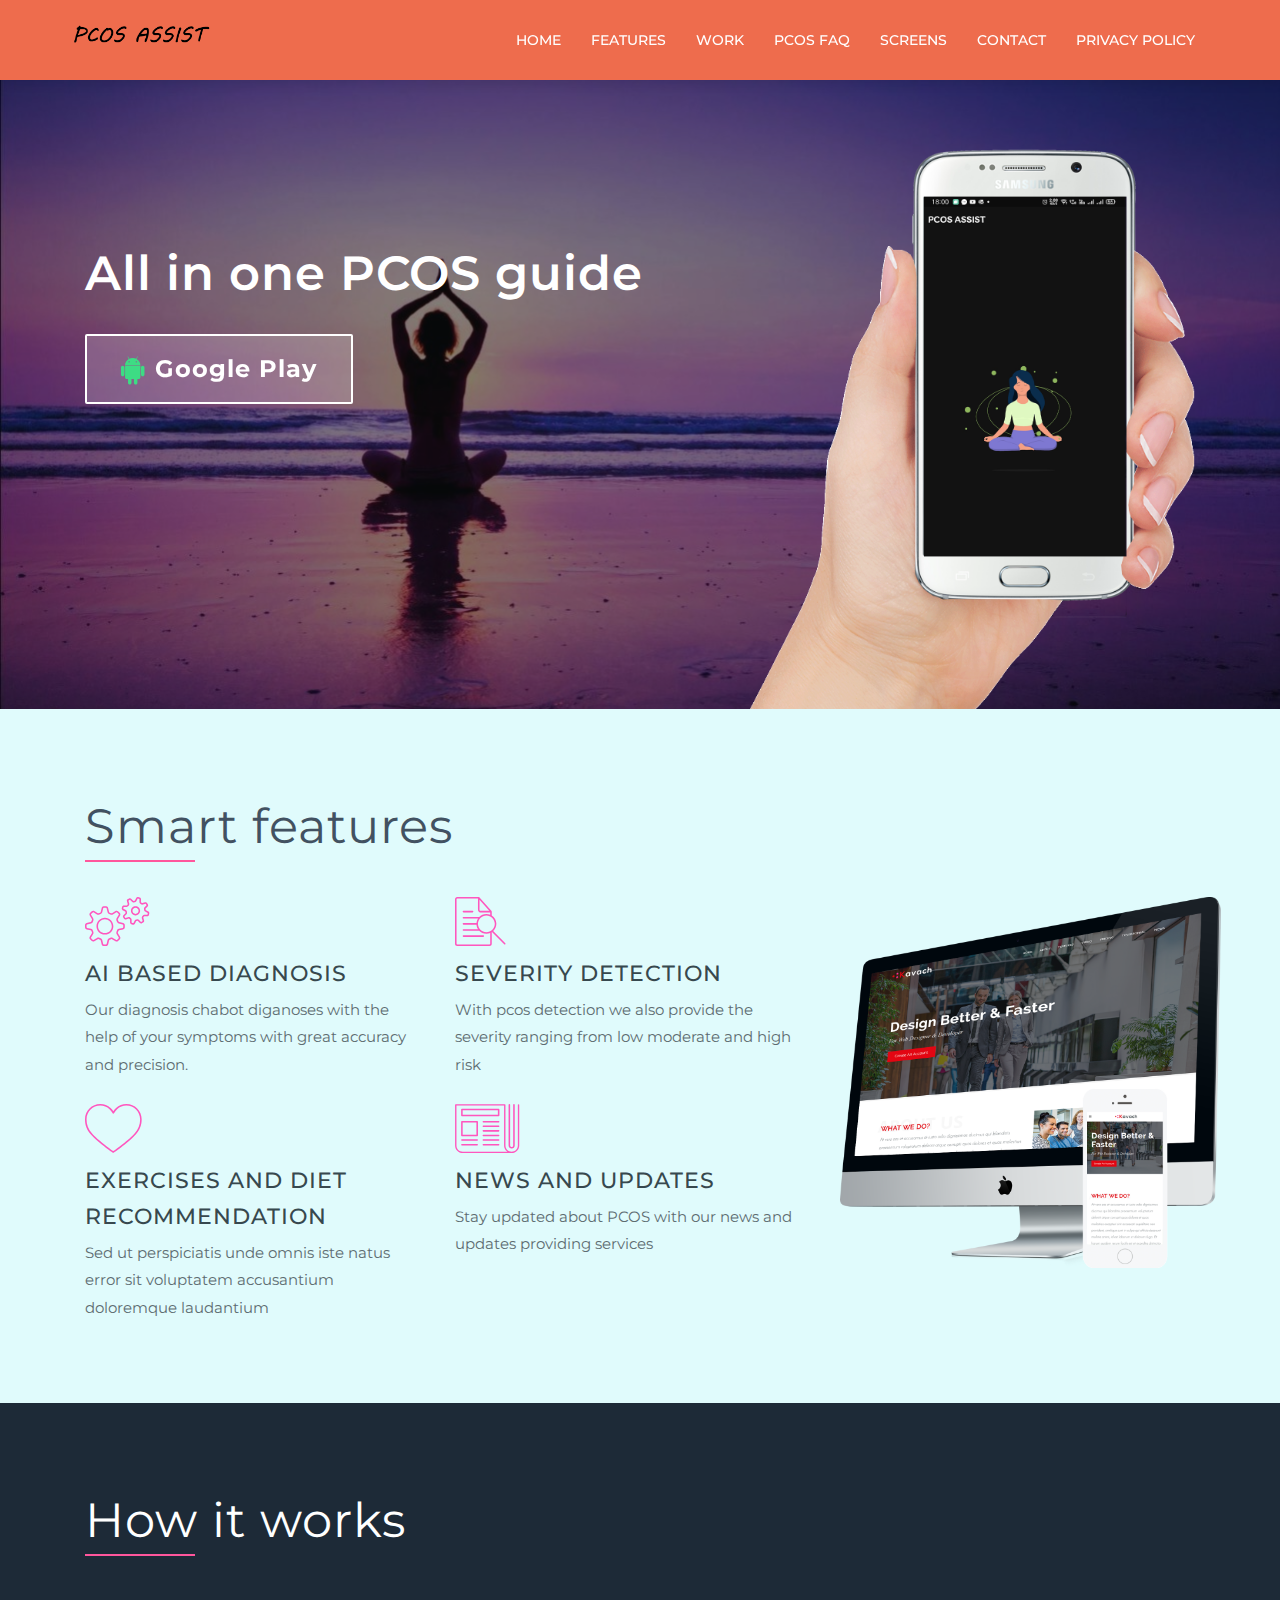
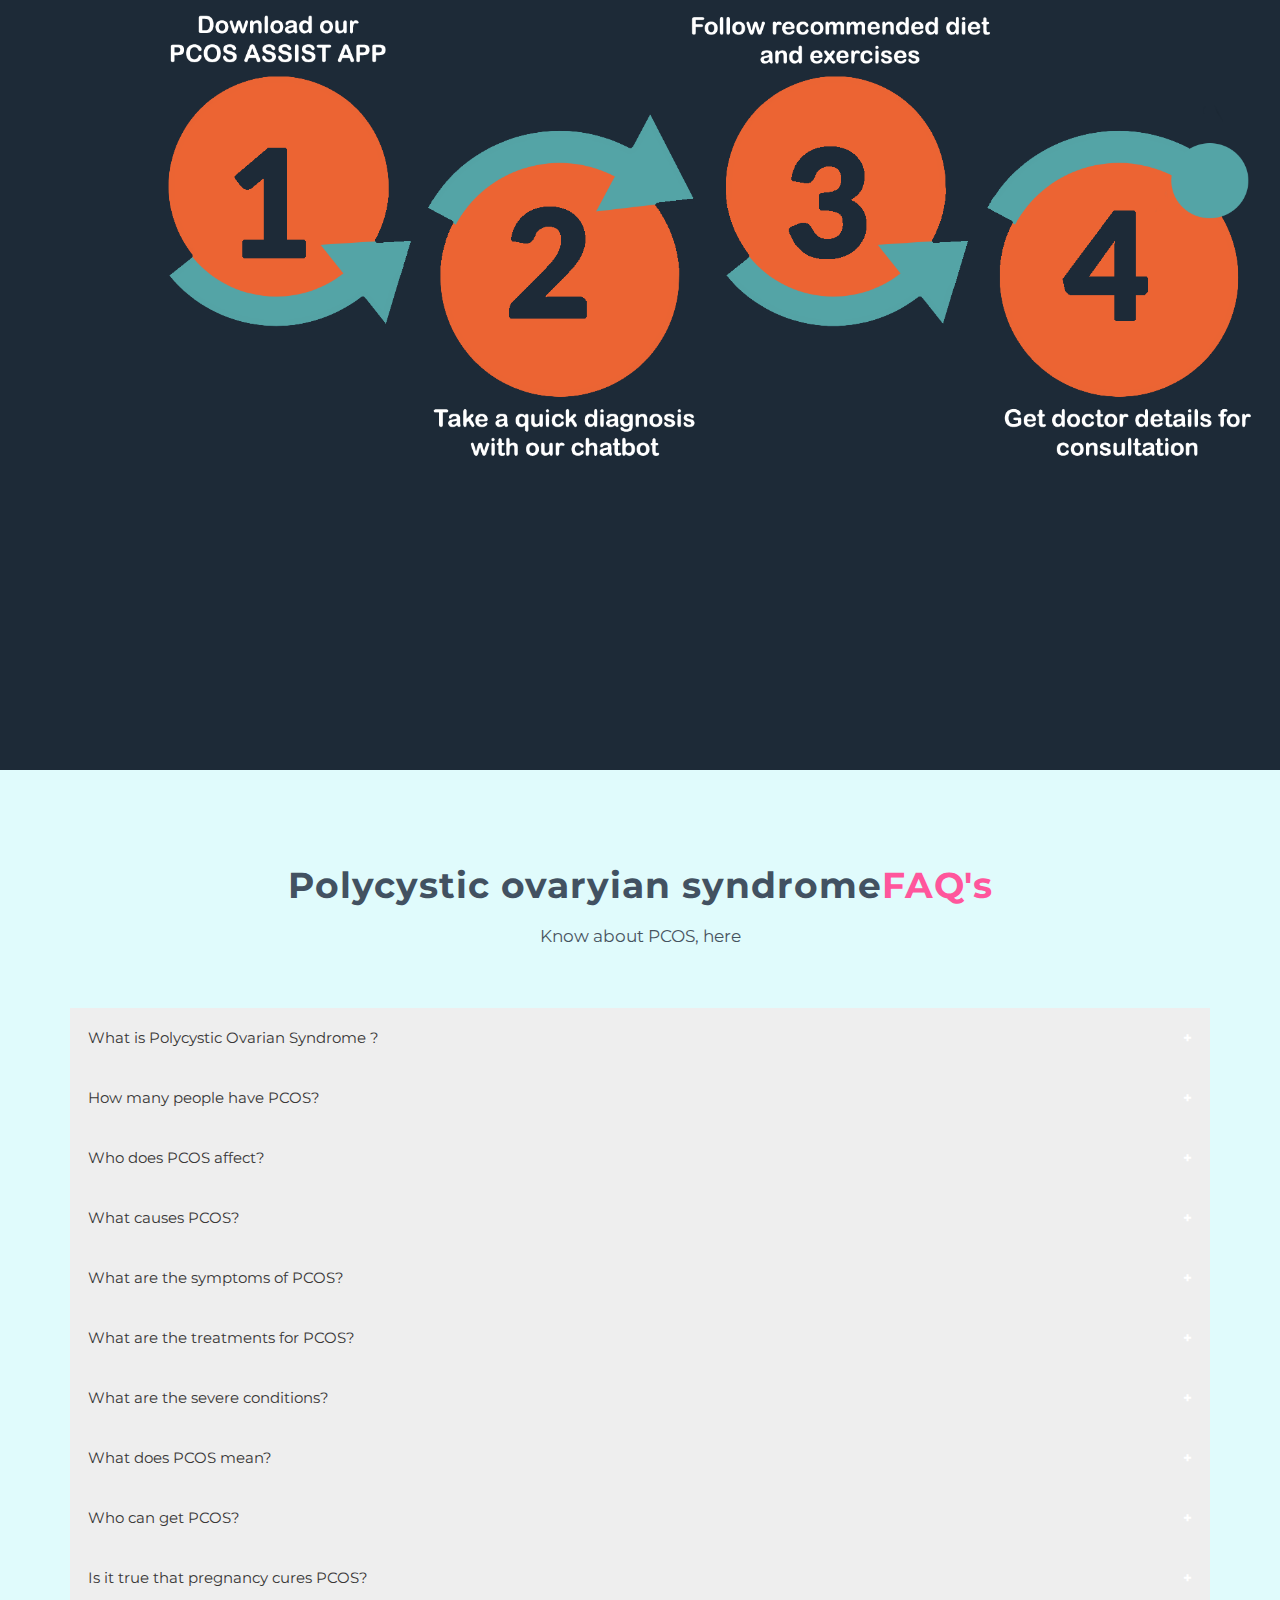
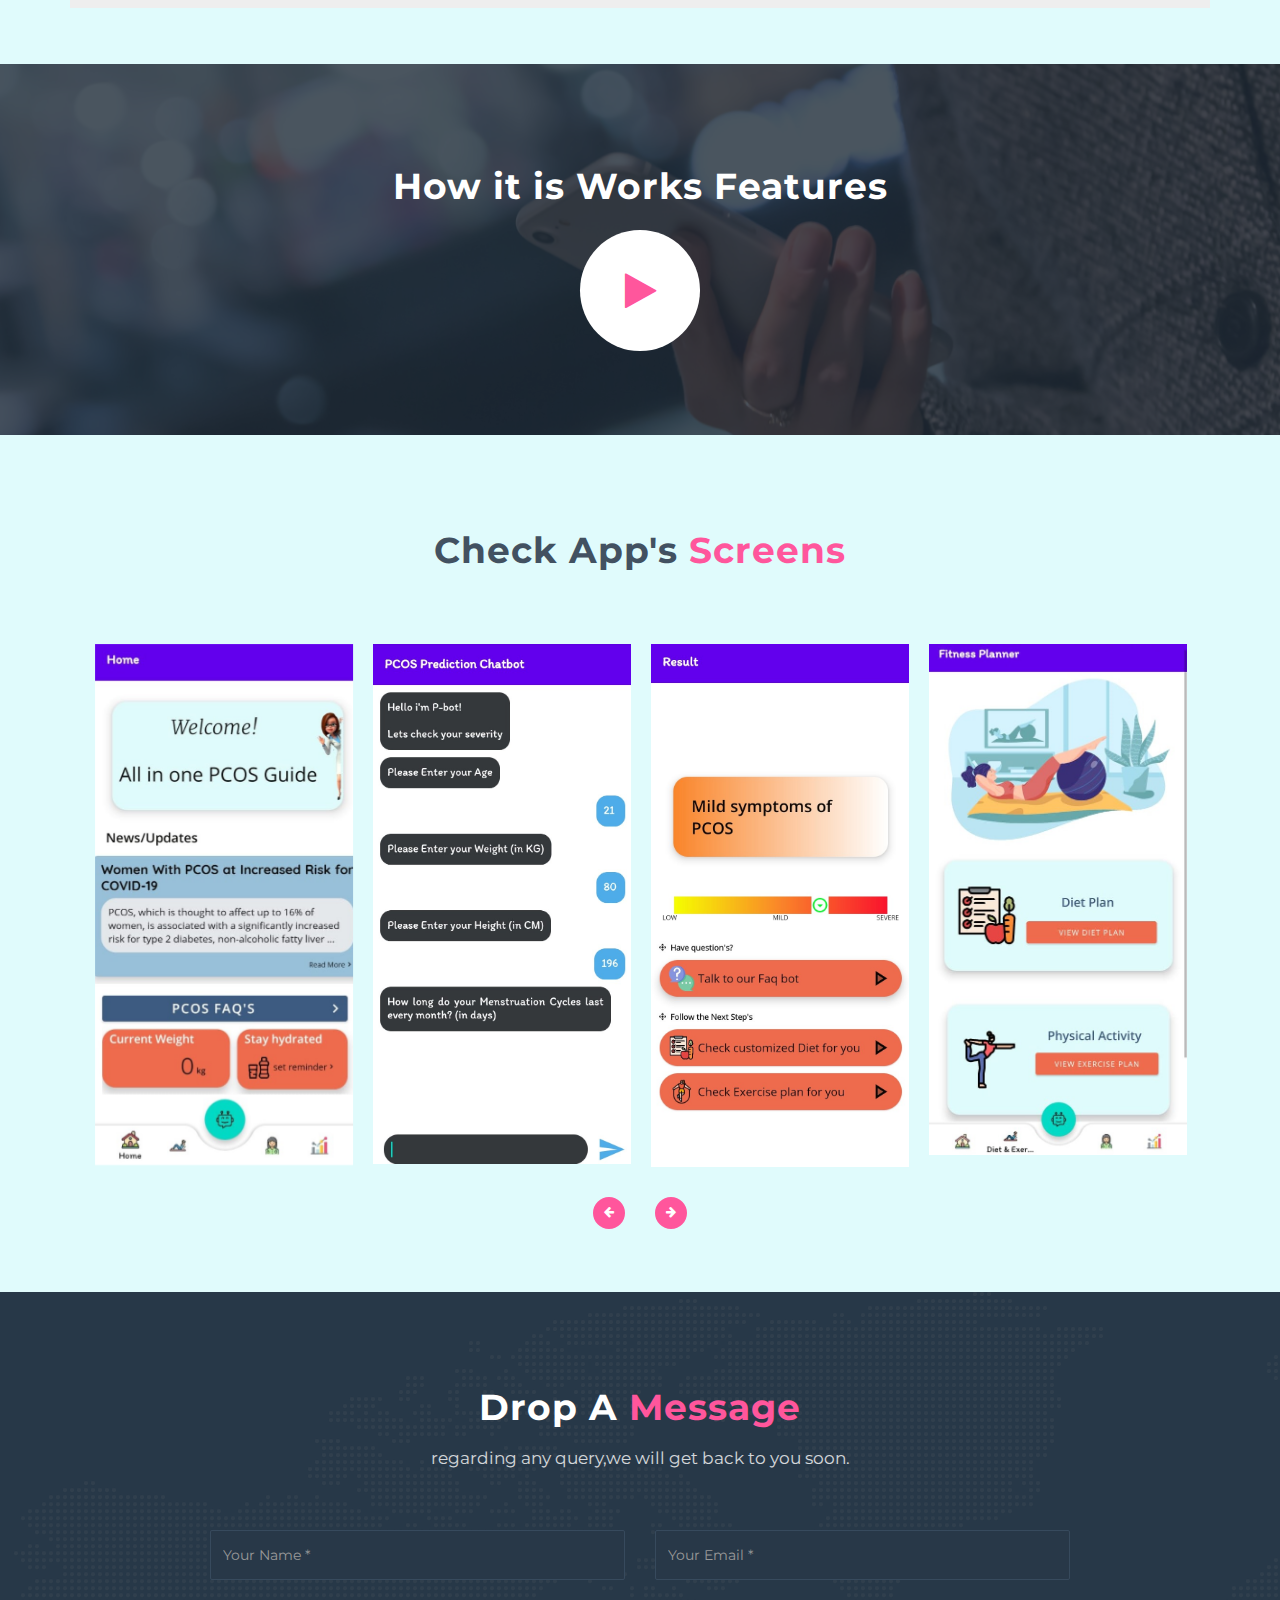
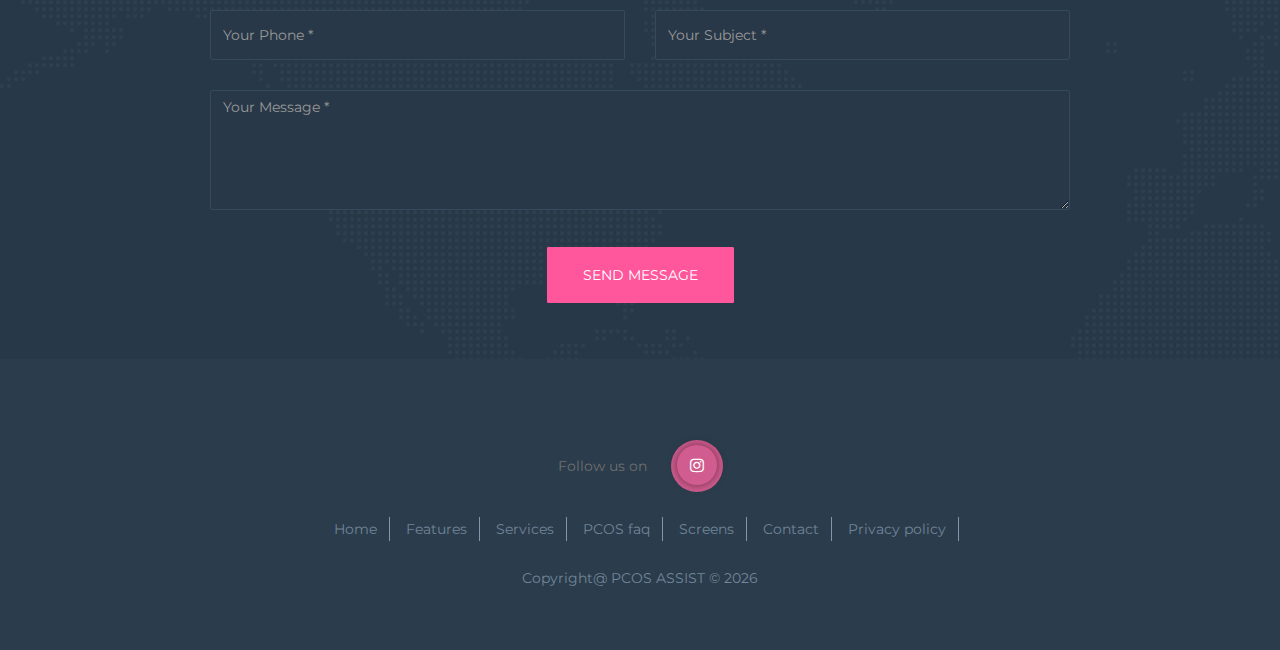
==== commit 6c869440: "Update Year Automatically via javascript" ====
--- a/index.html
+++ b/index.html
@@ -24,6 +24,29 @@
      <link rel="icon" type="text/css" href="img/pcos_favicon.png">
 	 <link rel="stylesheet" href="//cdn.materialdesignicons.com/3.7.95/css/materialdesignicons.min.css">
 
+     <!-- Custome scrollbar design for mainweb page -->
+
+     <style type="">
+     			 body::-webkit-scrollbar {
+			  width: 1em;
+			}
+
+			body::-webkit-scrollbar-track {
+			  box-shadow: inset 0 0 1px rgb(43, 50, 56);
+			  background-color: #E0FBFC;
+			}
+
+			body::-webkit-scrollbar-thumb {
+			  background-color: #424A52;
+			  outline: 0px solid black;
+			  border-radius: 10px;
+			}
+
+			body::-webkit-scrollbar-thumb:hover {
+			  background-color: #5B5F64;
+			}
+     </style>
+    
 	</head>
 	<body>
 		<div class="wrapper">  
@@ -317,7 +340,7 @@
 						<div class="footer-social">
 							<ul class="footer-social-pro">
 								<li >Follow us on</li>
-								<li class="instagram"><a href="#"><i class="fa fa-instagram"> </i></a></li>							
+								<li class="instagram"><a href="https://www.instagram.com/pcosassist/"><i class="fa fa-instagram"> </i></a></li>							
 							</ul>
 						</div>
 						<div class="footer-widget">
@@ -332,7 +355,7 @@
 							</ul>
 						</div>
 						<div class="footer-widget-copy">
-							<p>Copyright@ PCOS ASSIST &#169; 2021</p>
+							<p>Copyright@ PCOS ASSIST &#169; <script>document.write(new Date().getFullYear())</script></p>
 						</div>
 					</div>
 				</div>
--- a/css/style.css
+++ b/css/style.css
@@ -809,3 +809,4 @@
     margin: 0 -15px;
   }
 }
+
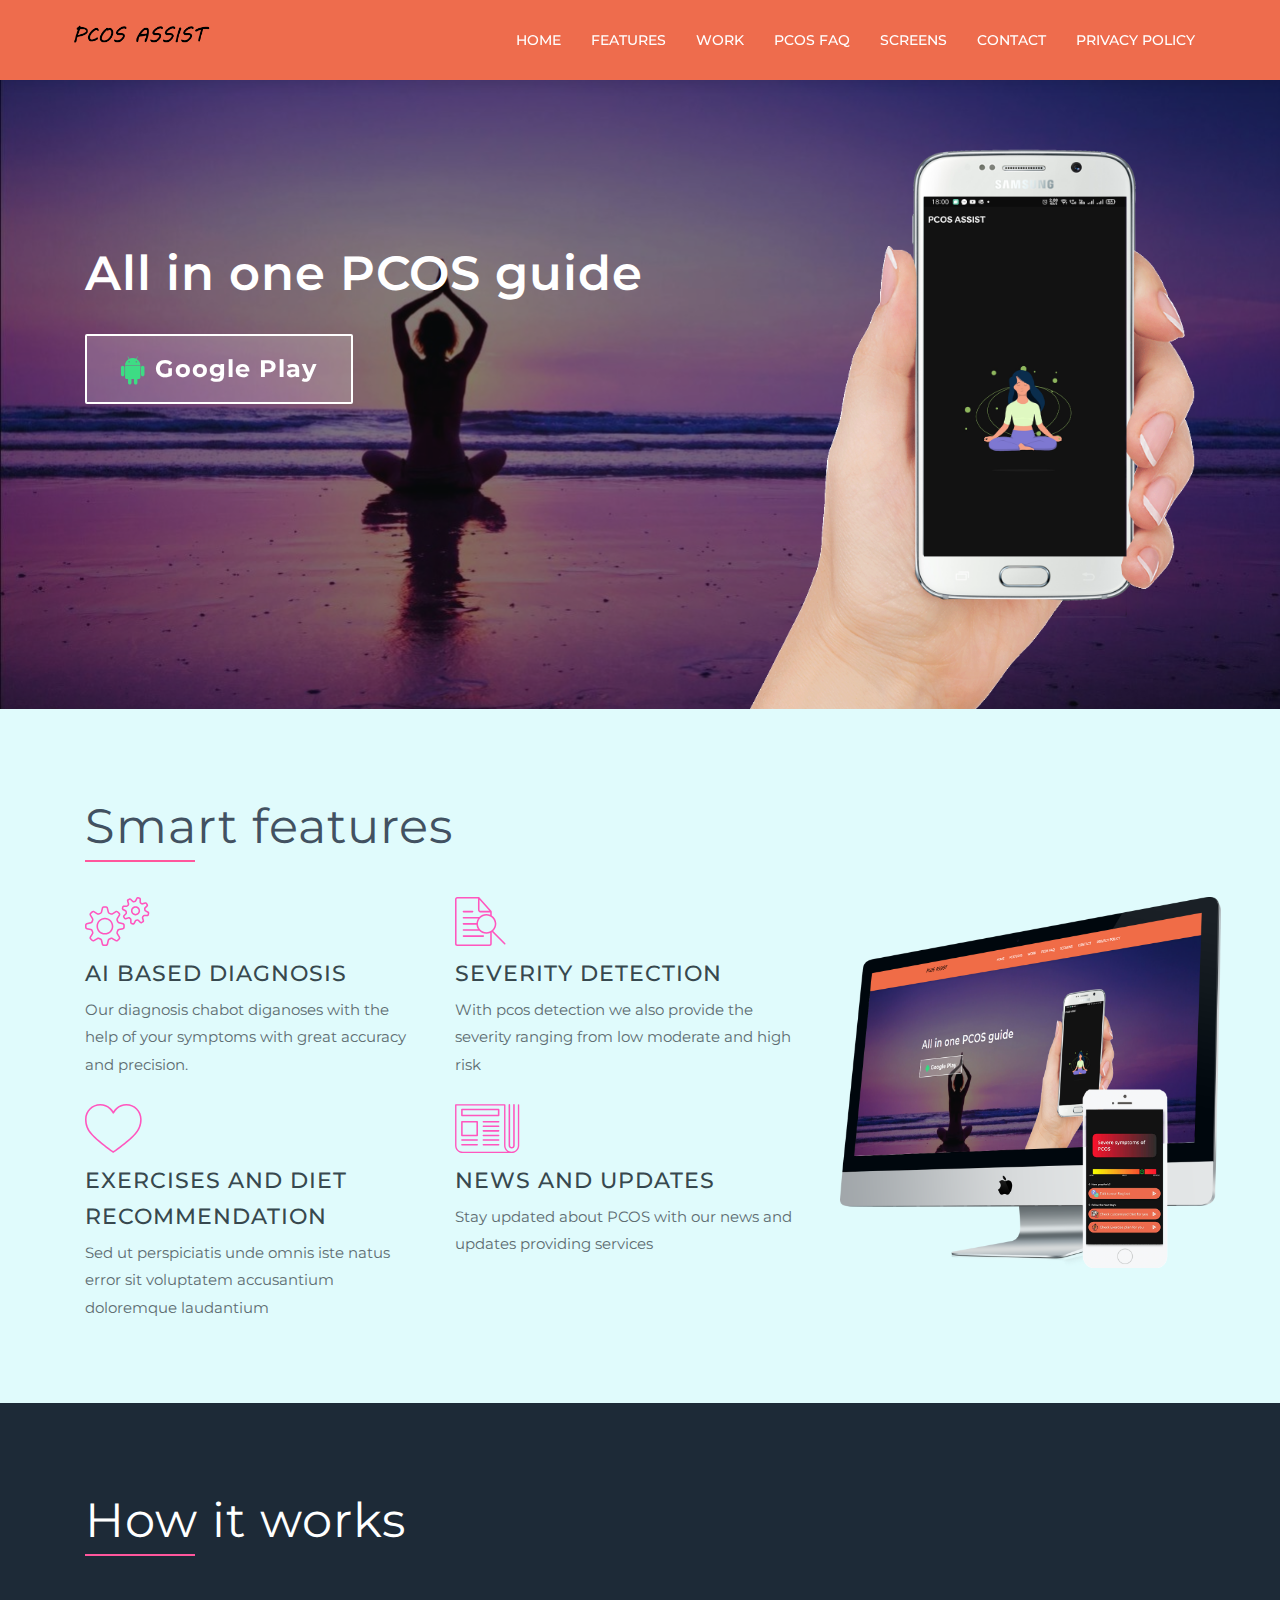
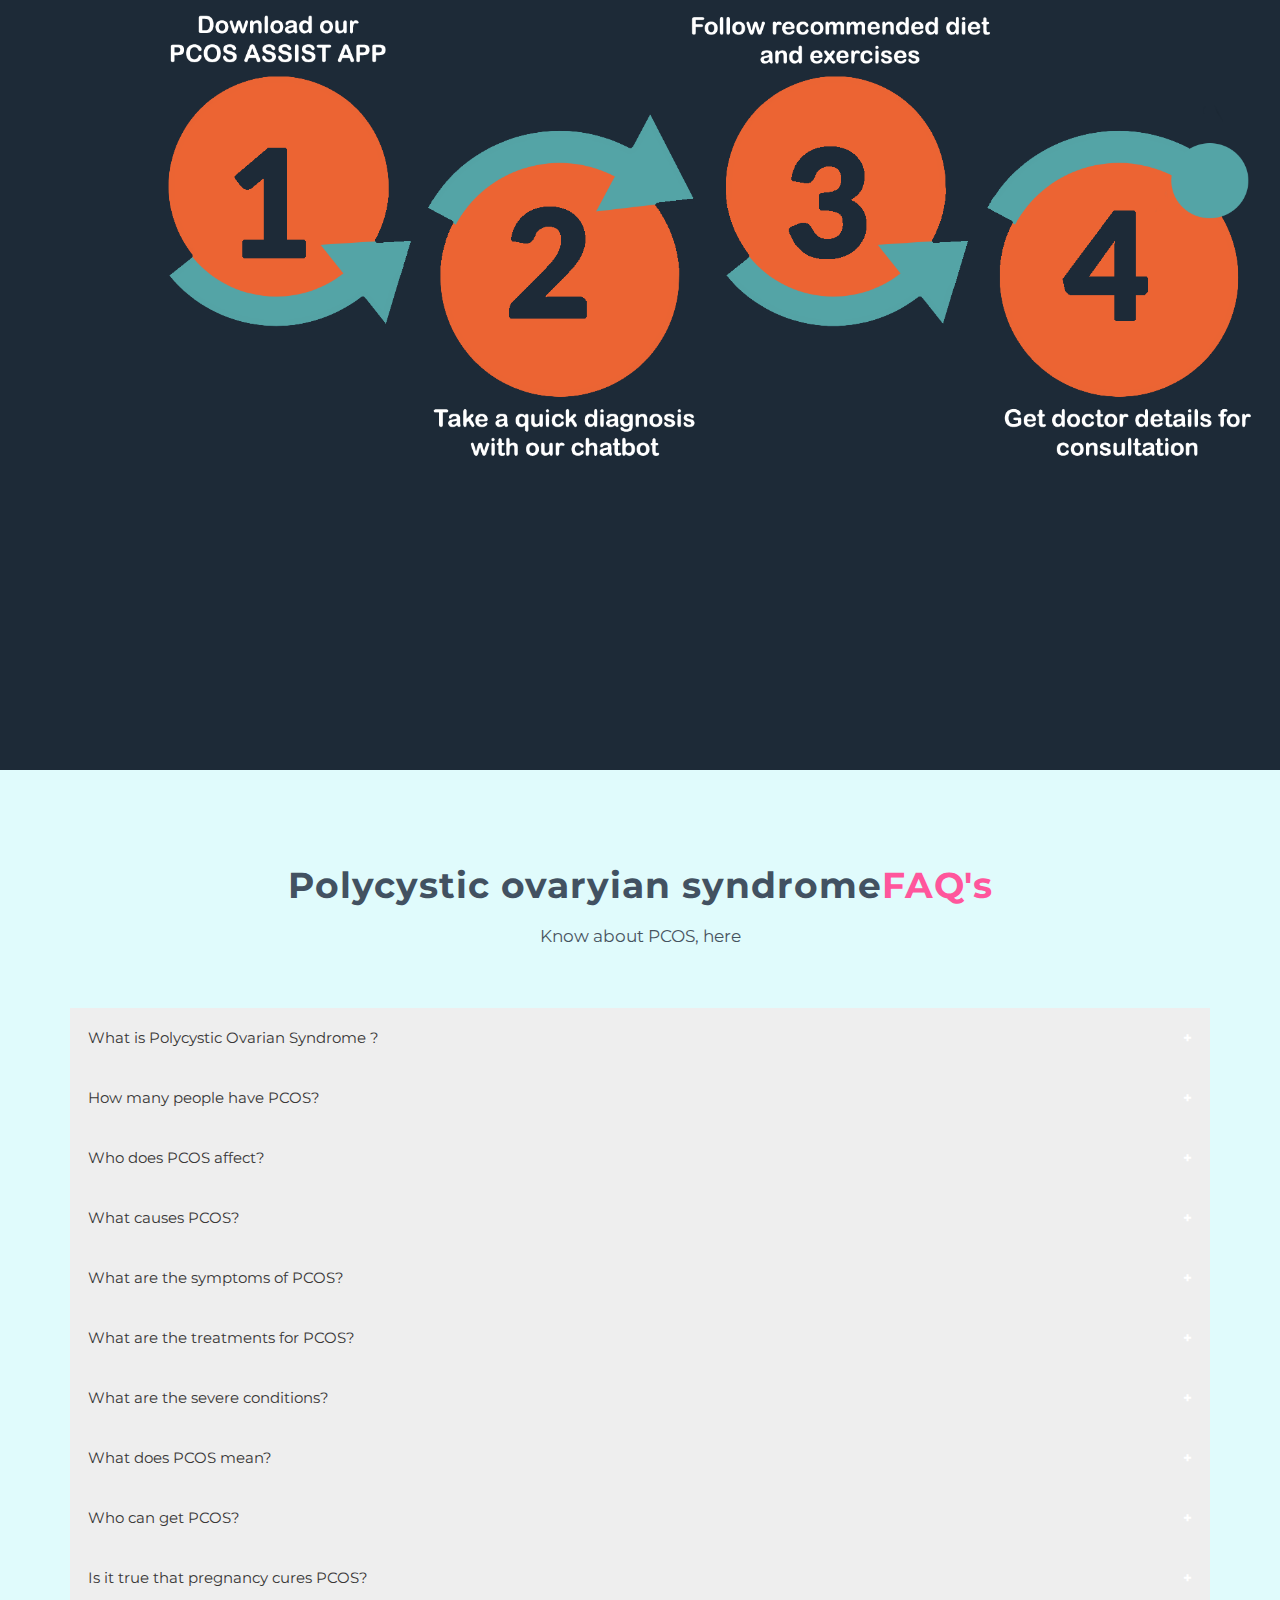
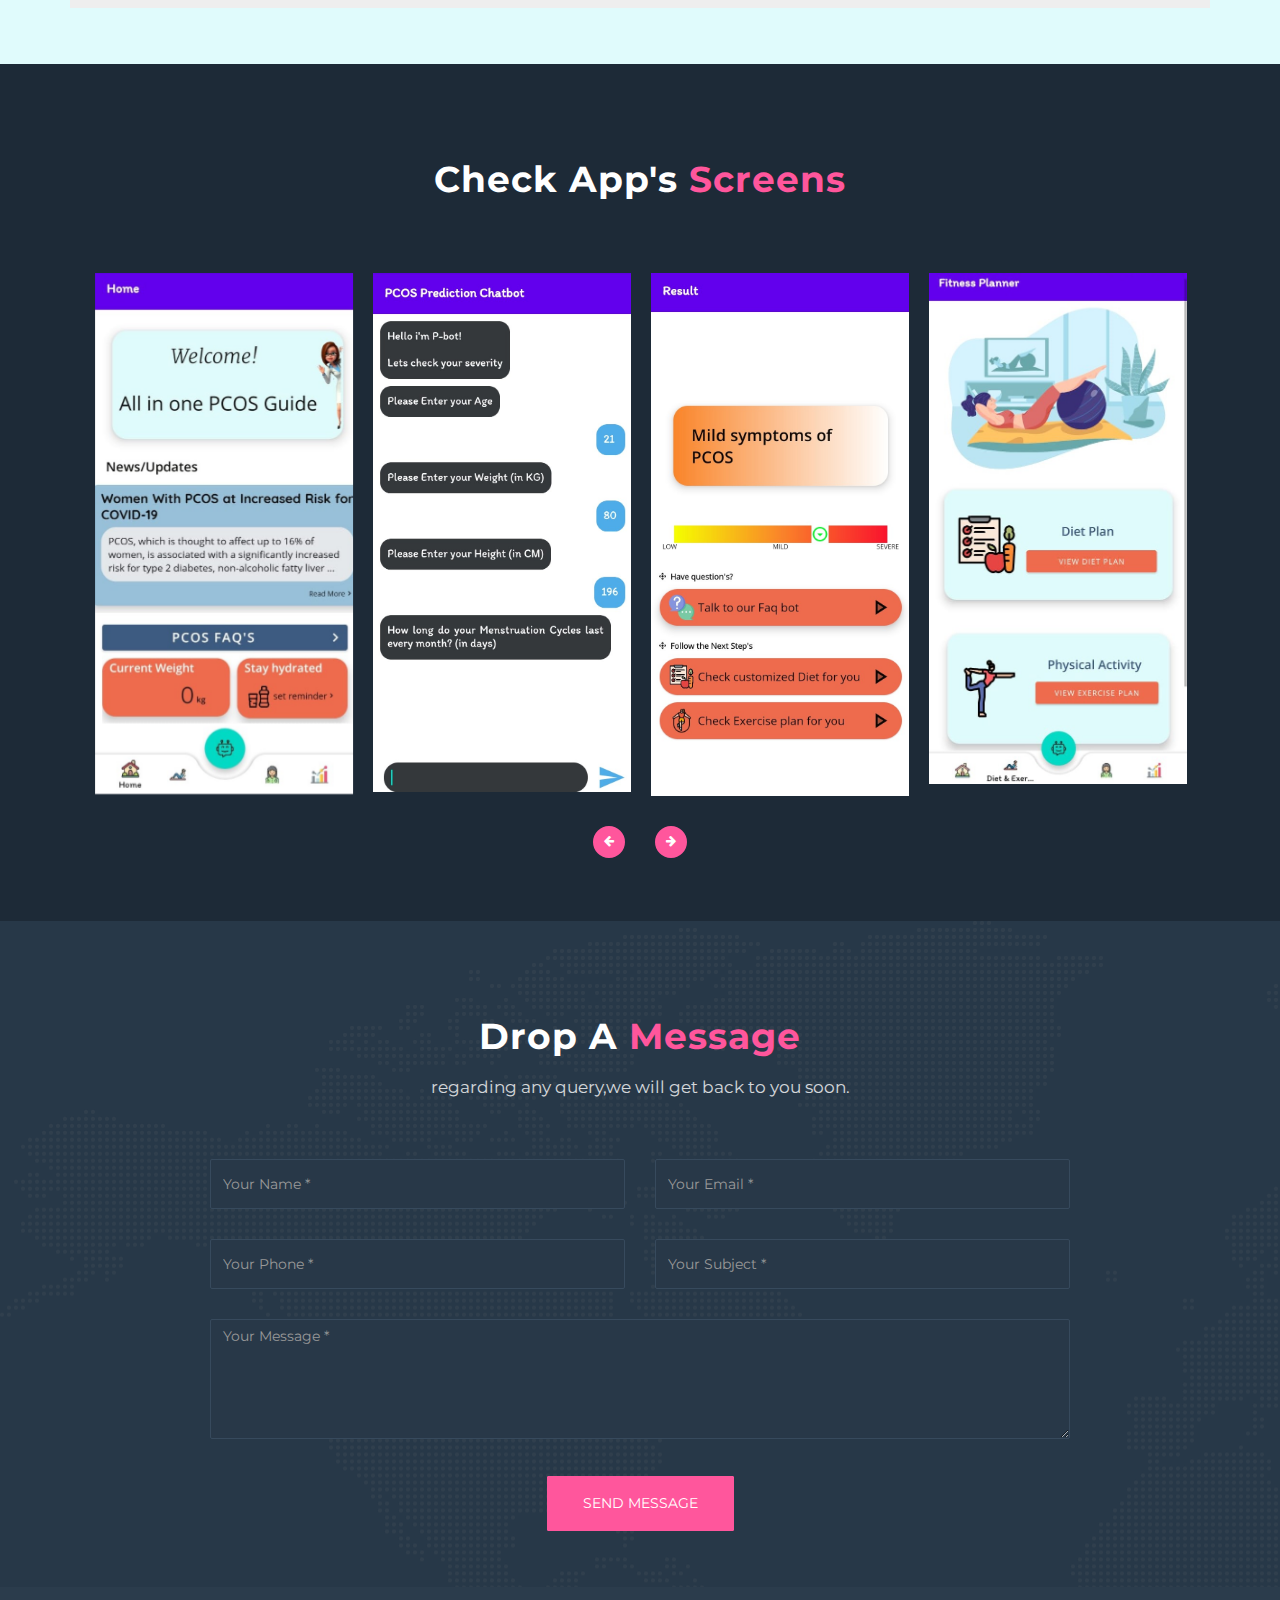
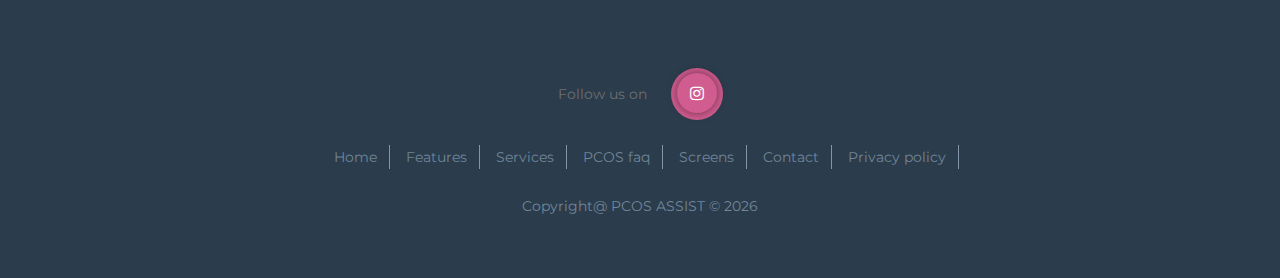
==== commit bcad90b9: "video section commenting" ====
--- a/index.html
+++ b/index.html
@@ -23,7 +23,6 @@
 
      <link rel="icon" type="text/css" href="img/pcos_favicon.png">
 	 <link rel="stylesheet" href="//cdn.materialdesignicons.com/3.7.95/css/materialdesignicons.min.css">
-
      <!-- Custome scrollbar design for mainweb page -->
 
      <style type="">
@@ -221,23 +220,9 @@
 				});
 			}
 		</script>
-		
-		<!-- video section-->
-			<section class="video-sec" id="video" style="background:url(img/video-bg.jpeg) no-repeat">
-				<div class="container">
-					<div class="row">
-						<div class="heading">
-							<h2>How it is Works Features</h2>
-						</div>
-					</div>
-					<div class="video-part">
-						<a href="#" data-toggle="modal" data-target="#my-video" class="video-btn" alt=""><i class="fa fa-play"></i></a>
-					</div>
-				</div>
-			</section>
-			
+
 			<!-- app screen-->
-			<section class="screen" id="screens">
+			<section class="dark services" id="screens" >
 				<div class="container">
 					<div class="row">
 						<div class="row-heading">
